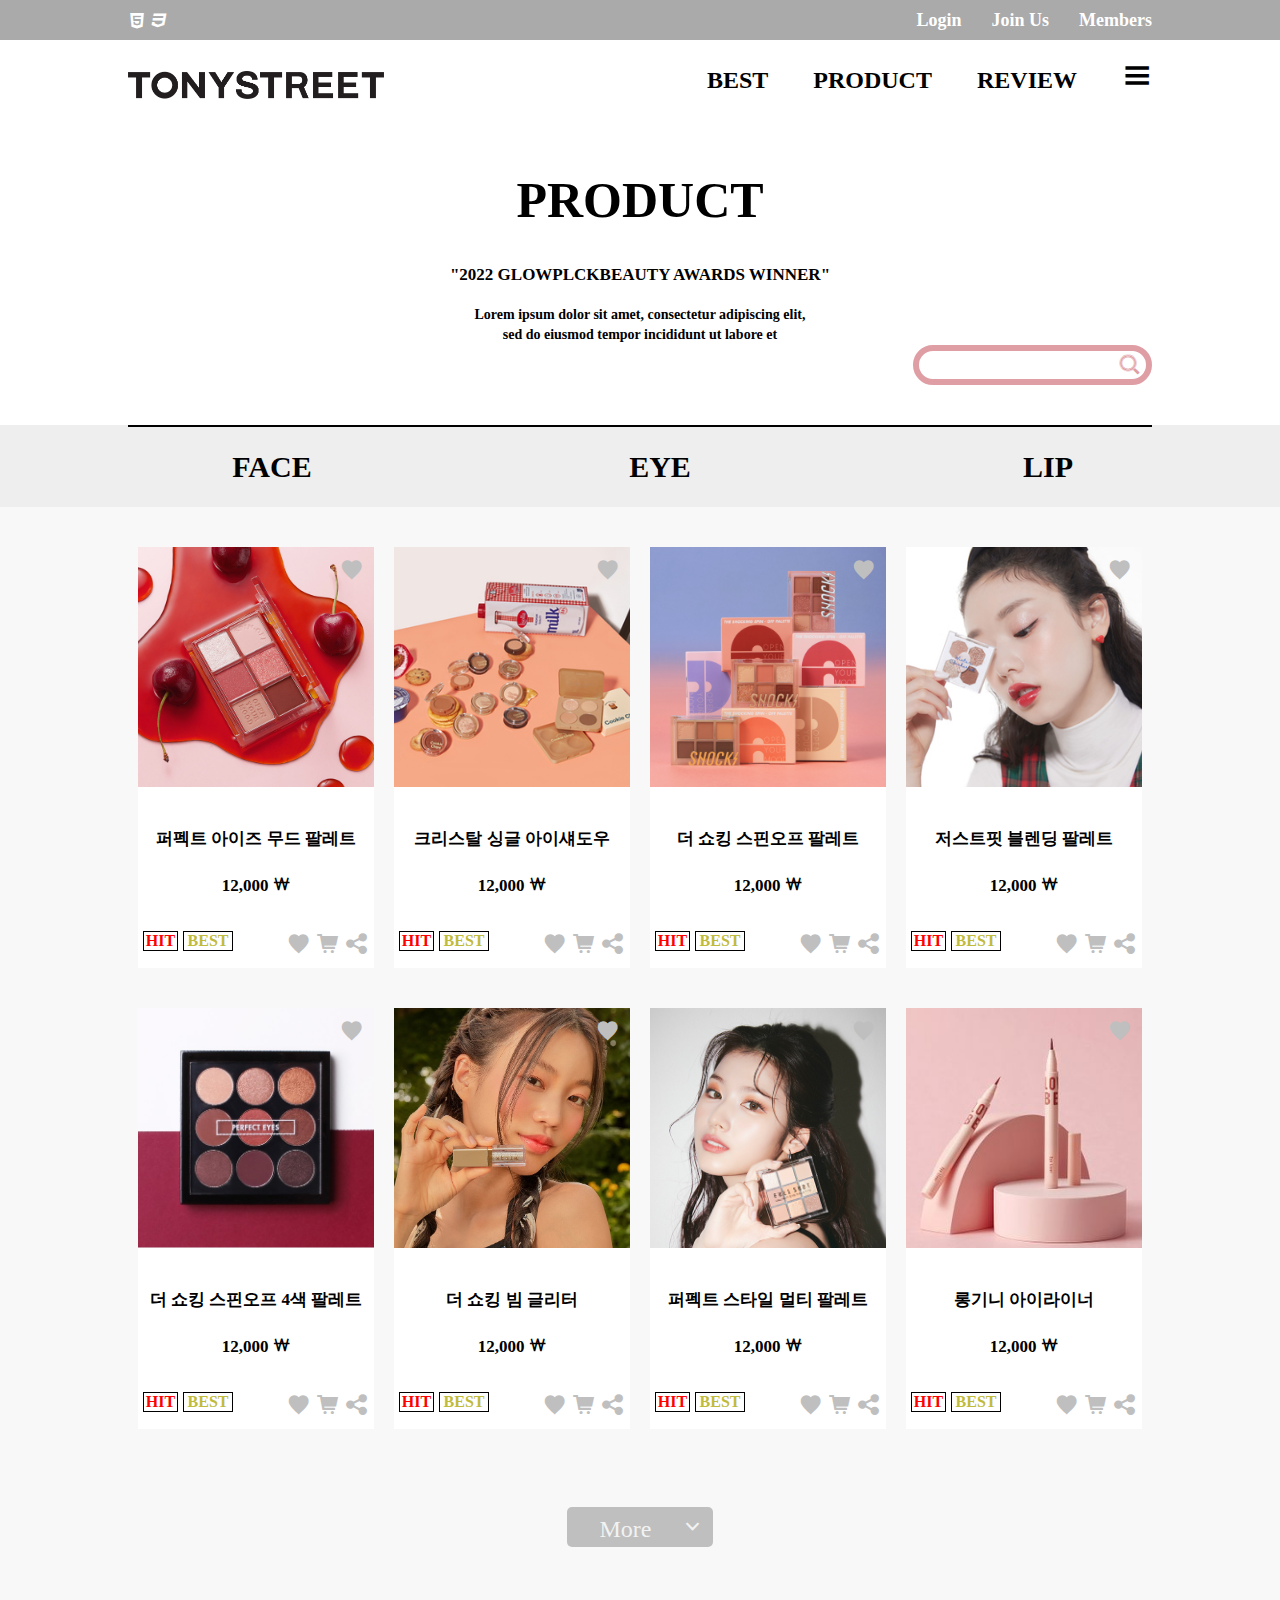
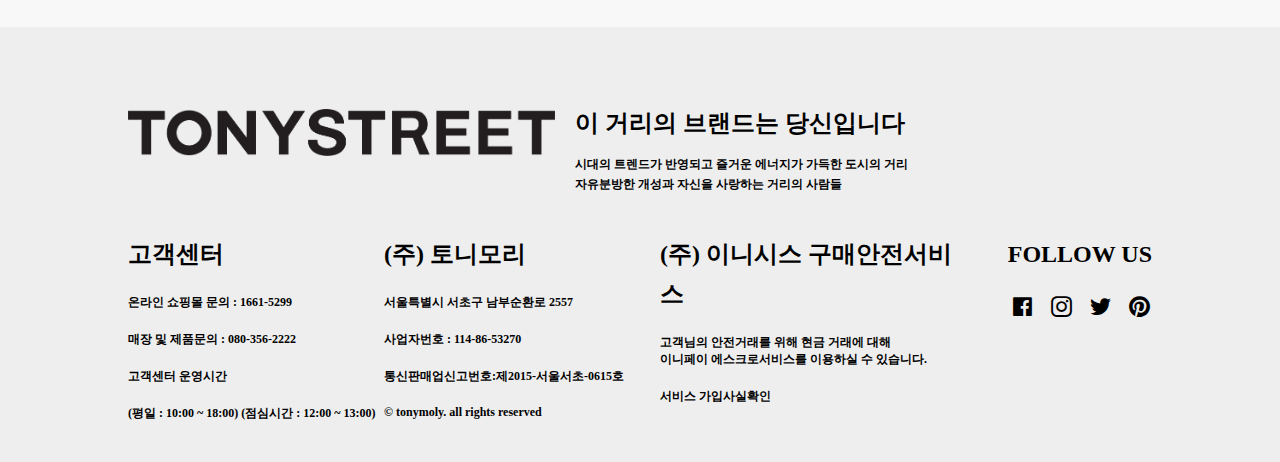
==== tonymoly_pc_sub01.html @ f5c1b979 "ver01" ====
<!DOCTYPE html>
<html lang="ko">
<head>
    <meta charset="UTF-8">
    <meta http-equiv="X-UA-Compatible" content="IE=edge">
    <meta name="viewport" content="width=device-width, initial-scale=1.0">
    <title>tonymoly_pc_sub01.html</title>
    <link rel="stylesheet" href="./css/reset.css">
    <link rel="stylesheet" href="./css/xeicon.min.css">
    <link rel="stylesheet" href="./css/tonymoly_pc_sub01.css">
    <link rel="stylesheet" href="./css/tonymoly_tab_sub01.css" media="(max-width:1024px) and (min-width:0px)">
    <link rel="stylesheet" href="./css/tonymoly_mob_sub01.css" media="(max-Width:420px) and (min-width:0px)">
    <script src="./js/jquery-3.6.0.min.js"></script>
    <script src="./js/tonymoly_pc_sub01.js"></script>
</head>
<body>
    <!-- mntop -->
    <div class="mntopWrap">
        <div class="menuTop">
            <div class="icon">
                <i class="xi-html5"></i>
                <i class="xi-css3"></i>
            </div>
            <ul class="nav">
                <li>login</li>
                <li>join us</li>
                <li>members</li>
            </ul>
        </div>
    </div>

    <!-- hdr -->
    <div class="hdrWrap">
        <div class="header">
            <div class="logo">
                <a href="./tonymoly_pc_main.html"></a>
            </div>
            <ul class="nav">
                <li><a href="./tonymoly_pc_sub01.html">best</a></li>
                <li><a href="./tonymoly_pc_sub02.html">product</a></li>
                <li><a href="./tonymoly_pc_sub03.html">review</a></li>
                <li><i class="xi-bars"></i></li>
            </ul>
            <div class="barMenu">
                <ul class="barM">
                    <li><a href="./tonymoly_pc_sub01.html">best</a></li>
                    <li><a href="./tonymoly_pc_sub02.html">product</a></li>
                    <li><a href="./tonymoly_pc_sub03.html">review</a></li>
                </ul>
            </div>
        </div>
    </div>

    <!-- main -->
    <div class="mainWrap">
        <div class="main">
            <div class="texts">
                <h2>product</h2>
                <h5>"2022 glowplck<br>beauty awards winner"</h5>
                <p>Lorem ipsum dolor sit amet, consectetur adipiscing elit, sed do eiusmod tempor incididunt ut labore et</p>
            </div>
            <div class="searchBar">
                <input type="text">
                <i class="xi-search"></i>
            </div>
        </div>
    </div>

    <!-- tab box -->
    <div class="tabBoxWrap">
        <div class="tabBox">
            <ul class="tab">
                <li>face</li>
                <li>eye</li>
                <li>lip</li>
            </ul>
        </div>
    </div>

    <!-- cnt-->
    <div class="cntWrap">
        <div class="content">
            <div class="header"></div>
            <div class="section">
                <div class="article">
                    <div class="image i1">
                        <i class="xi-heart"></i>
                        <div class="wish">
                            <i class="xi-heart"></i>
                            <span>wish</span>
                        </div>
                    </div>
                    <div class="texts">
                        <h3>퍼펙트 아이즈 무드 팔레트</h3>
                        <h5><span>12,000</span><i class="xi-won"></i></h5>
                        <div class="icon">
                            <div class="iLeft">
                                <div class="hit">hit</div>
                                <div class="best">best</div>
                            </div>
                            <div class="iRight">
                                <i class="xi-heart"></i>
                                <i class="xi-cart"></i>
                                <i class="xi-share-alt"></i>
                            </div>
                        </div>
                    </div>
                </div>
                <div class="article">
                    <div class="image i2">
                        <i class="xi-heart"></i>
                        <div class="wish">
                            <i class="xi-heart"></i>
                            <span>wish</span>
                        </div>
                    </div>
                    <div class="texts">
                        <h3>크리스탈 싱글 아이섀도우</h3>
                        <h5><span>12,000</span><i class="xi-won"></i></h5>
                        <div class="icon">
                            <div class="iLeft">
                                <div class="hit">hit</div>
                                <div class="best">best</div>
                            </div>
                            <div class="iRight">
                                <i class="xi-heart"></i>
                                <i class="xi-cart"></i>
                                <i class="xi-share-alt"></i>
                            </div>
                        </div>
                    </div>
                </div>
                <div class="article">
                    <div class="image i3">
                        <i class="xi-heart"></i>
                        <div class="wish">
                            <i class="xi-heart"></i>
                            <span>wish</span>
                        </div>
                    </div>
                    <div class="texts">
                        <h3>더 쇼킹 스핀오프 팔레트</h3>
                        <h5><span>12,000</span><i class="xi-won"></i></h5>
                        <div class="icon">
                            <div class="iLeft">
                                <div class="hit">hit</div>
                                <div class="best">best</div>
                            </div>
                            <div class="iRight">
                                <i class="xi-heart"></i>
                                <i class="xi-cart"></i>
                                <i class="xi-share-alt"></i>
                            </div>
                        </div>
                    </div>
                </div>
                <div class="article">
                    <div class="image i4">
                        <i class="xi-heart"></i>
                        <div class="wish">
                            <i class="xi-heart"></i>
                            <span>wish</span>
                        </div>
                    </div>
                    <div class="texts">
                        <h3>저스트핏 블렌딩 팔레트</h3>
                        <h5><span>12,000</span><i class="xi-won"></i></h5>
                        <div class="icon">
                            <div class="iLeft">
                                <div class="hit">hit</div>
                                <div class="best">best</div>
                            </div>
                            <div class="iRight">
                                <i class="xi-heart"></i>
                                <i class="xi-cart"></i>
                                <i class="xi-share-alt"></i>
                            </div>
                        </div>
                    </div>
                </div>
                <div class="article">
                    <div class="image i5">
                        <i class="xi-heart"></i>
                        <div class="wish">
                            <i class="xi-heart"></i>
                            <span>wish</span>
                        </div>
                    </div>
                    <div class="texts">
                        <h3>더 쇼킹 스핀오프 4색 팔레트</h3>
                        <h5><span>12,000</span><i class="xi-won"></i></h5>
                        <div class="icon">
                            <div class="iLeft">
                                <div class="hit">hit</div>
                                <div class="best">best</div>
                            </div>
                            <div class="iRight">
                                <i class="xi-heart"></i>
                                <i class="xi-cart"></i>
                                <i class="xi-share-alt"></i>
                            </div>
                        </div>
                    </div>
                </div>
                <div class="article">
                    <div class="image i6">
                        <i class="xi-heart"></i>
                        <div class="wish">
                            <i class="xi-heart"></i>
                            <span>wish</span>
                        </div>
                    </div>
                    <div class="texts">
                        <h3>더 쇼킹 빔 글리터</h3>
                        <h5><span>12,000</span><i class="xi-won"></i></h5>
                        <div class="icon">
                            <div class="iLeft">
                                <div class="hit">hit</div>
                                <div class="best">best</div>
                            </div>
                            <div class="iRight">
                                <i class="xi-heart"></i>
                                <i class="xi-cart"></i>
                                <i class="xi-share-alt"></i>
                            </div>
                        </div>
                    </div>
                </div>
                <div class="article">
                    <div class="image i7">
                        <i class="xi-heart"></i>
                        <div class="wish">
                            <i class="xi-heart"></i>
                            <span>wish</span>
                        </div>
                    </div>
                    <div class="texts">
                        <h3>퍼펙트 스타일 멀티 팔레트</h3>
                        <h5><span>12,000</span><i class="xi-won"></i></h5>
                        <div class="icon">
                            <div class="iLeft">
                                <div class="hit">hit</div>
                                <div class="best">best</div>
                            </div>
                            <div class="iRight">
                                <i class="xi-heart"></i>
                                <i class="xi-cart"></i>
                                <i class="xi-share-alt"></i>
                            </div>
                        </div>
                    </div>
                </div>
                <div class="article">
                    <div class="image i8">
                        <i class="xi-heart"></i>
                        <div class="wish">
                            <i class="xi-heart"></i>
                            <span>wish</span>
                        </div>
                    </div>
                    <div class="texts">
                        <h3>롱기니 아이라이너</h3>
                        <h5><span>12,000</span><i class="xi-won"></i></h5>
                        <div class="icon">
                            <div class="iLeft">
                                <div class="hit">hit</div>
                                <div class="best">best</div>
                            </div>
                            <div class="iRight">
                                <i class="xi-heart"></i>
                                <i class="xi-cart"></i>
                                <i class="xi-share-alt"></i>
                            </div>
                        </div>
                    </div>
                </div>
                <div class="article">
                    <div class="image i9">
                        <i class="xi-heart"></i>
                        <div class="wish">
                            <i class="xi-heart"></i>
                            <span>wish</span>
                        </div>
                    </div>
                    <div class="texts">
                        <h3>더 쇼킹 비건라이너 수퍼픽싱</h3>
                        <h5><span>12,000</span><i class="xi-won"></i></h5>
                        <div class="icon">
                            <div class="iLeft">
                                <div class="hit">hit</div>
                                <div class="best">best</div>
                            </div>
                            <div class="iRight">
                                <i class="xi-heart"></i>
                                <i class="xi-cart"></i>
                                <i class="xi-share-alt"></i>
                            </div>
                        </div>
                    </div>
                </div>
                <div class="article">
                    <div class="image i10">
                        <i class="xi-heart"></i>
                        <div class="wish">
                            <i class="xi-heart"></i>
                            <span>wish</span>
                        </div>
                    </div>
                    <div class="texts">
                        <h3>더 쇼킹 베어 하이라이터</h3>
                        <h5><span>12,000</span><i class="xi-won"></i></h5>
                        <div class="icon">
                            <div class="iLeft">
                                <div class="hit">hit</div>
                                <div class="best">best</div>
                            </div>
                            <div class="iRight">
                                <i class="xi-heart"></i>
                                <i class="xi-cart"></i>
                                <i class="xi-share-alt"></i>
                            </div>
                        </div>
                    </div>
                </div>
                <div class="article">
                    <div class="image i11">
                        <i class="xi-heart"></i>
                        <div class="wish">
                            <i class="xi-heart"></i>
                            <span>wish</span>
                        </div>
                    </div>
                    <div class="texts">
                        <h3>애교 빔 글링 글리터</h3>
                        <h5><span>12,000</span><i class="xi-won"></i></h5>
                        <div class="icon">
                            <div class="iLeft">
                                <div class="hit">hit</div>
                                <div class="best">best</div>
                            </div>
                            <div class="iRight">
                                <i class="xi-heart"></i>
                                <i class="xi-cart"></i>
                                <i class="xi-share-alt"></i>
                            </div>
                        </div>
                    </div>
                </div>
                <div class="article">
                    <div class="image i12">
                        <i class="xi-heart"></i>
                        <div class="wish">
                            <i class="xi-heart"></i>
                            <span>wish</span>
                        </div>
                    </div>
                    <div class="texts">
                        <h3>더 쇼킹 원클리어 쉐딩</h3>
                        <h5><span>12,000</span><i class="xi-won"></i></h5>
                        <div class="icon">
                            <div class="iLeft">
                                <div class="hit">hit</div>
                                <div class="best">best</div>
                            </div>
                            <div class="iRight">
                                <i class="xi-heart"></i>
                                <i class="xi-cart"></i>
                                <i class="xi-share-alt"></i>
                            </div>
                        </div>
                    </div>
                </div>
                <div class="article">
                    <div class="image i13">
                        <i class="xi-heart"></i>
                        <div class="wish">
                            <i class="xi-heart"></i>
                            <span>wish</span>
                        </div>
                    </div>
                    <div class="texts">
                        <h3>더블커버 팁 컨실러</h3>
                        <h5><span>12,000</span><i class="xi-won"></i></h5>
                        <div class="icon">
                            <div class="iLeft">
                                <div class="hit">hit</div>
                                <div class="best">best</div>
                            </div>
                            <div class="iRight">
                                <i class="xi-heart"></i>
                                <i class="xi-cart"></i>
                                <i class="xi-share-alt"></i>
                            </div>
                        </div>
                    </div>
                </div>
                <div class="article">
                    <div class="image i14">
                        <i class="xi-heart"></i>
                        <div class="wish">
                            <i class="xi-heart"></i>
                            <span>wish</span>
                        </div>
                    </div>
                    <div class="texts">
                        <h3>더블니즈 팡팡 마스카라</h3>
                        <h5><span>12,000</span><i class="xi-won"></i></h5>
                        <div class="icon">
                            <div class="iLeft">
                                <div class="hit">hit</div>
                                <div class="best">best</div>
                            </div>
                            <div class="iRight">
                                <i class="xi-heart"></i>
                                <i class="xi-cart"></i>
                                <i class="xi-share-alt"></i>
                            </div>
                        </div>
                    </div>
                </div>
                <div class="article">
                    <div class="image i15">
                        <i class="xi-heart"></i>
                        <div class="wish">
                            <i class="xi-heart"></i>
                            <span>wish</span>
                        </div>
                    </div>
                    <div class="texts">
                        <h3>이지터치 케익 아이브로우</h3>
                        <h5><span>12,000</span><i class="xi-won"></i></h5>
                        <div class="icon">
                            <div class="iLeft">
                                <div class="hit">hit</div>
                                <div class="best">best</div>
                            </div>
                            <div class="iRight">
                                <i class="xi-heart"></i>
                                <i class="xi-cart"></i>
                                <i class="xi-share-alt"></i>
                            </div>
                        </div>
                    </div>
                </div>
                <div class="article">
                    <div class="image i16">
                        <i class="xi-heart"></i>
                        <div class="wish">
                            <i class="xi-heart"></i>
                            <span>wish</span>
                        </div>
                    </div>
                    <div class="texts">
                        <h3>크리스탈 블러셔</h3>
                        <h5><span>12,000</span><i class="xi-won"></i></h5>
                        <div class="icon">
                            <div class="iLeft">
                                <div class="hit">hit</div>
                                <div class="best">best</div>
                            </div>
                            <div class="iRight">
                                <i class="xi-heart"></i>
                                <i class="xi-cart"></i>
                                <i class="xi-share-alt"></i>
                            </div>
                        </div>
                    </div>
                </div>
                <div class="article">
                    <div class="image i17">
                        <i class="xi-heart"></i>
                        <div class="wish">
                            <i class="xi-heart"></i>
                            <span>wish</span>
                        </div>
                    </div>
                    <div class="texts">
                        <h3>크리스탈 애교 아이즈</h3>
                        <h5><span>12,000</span><i class="xi-won"></i></h5>
                        <div class="icon">
                            <div class="iLeft">
                                <div class="hit">hit</div>
                                <div class="best">best</div>
                            </div>
                            <div class="iRight">
                                <i class="xi-heart"></i>
                                <i class="xi-cart"></i>
                                <i class="xi-share-alt"></i>
                            </div>
                        </div>
                    </div>
                </div>
                <div class="article">
                    <div class="image i18">
                        <i class="xi-heart"></i>
                        <div class="wish">
                            <i class="xi-heart"></i>
                            <span>wish</span>
                        </div>
                    </div>
                    <div class="texts">
                        <h3>키스러버 스타일</h3>
                        <h5><span>12,000</span><i class="xi-won"></i></h5>
                        <div class="icon">
                            <div class="iLeft">
                                <div class="hit">hit</div>
                                <div class="best">best</div>
                            </div>
                            <div class="iRight">
                                <i class="xi-heart"></i>
                                <i class="xi-cart"></i>
                                <i class="xi-share-alt"></i>
                            </div>
                        </div>
                    </div>
                </div>
                <div class="article">
                    <div class="image i19">
                        <i class="xi-heart"></i>
                        <div class="wish">
                            <i class="xi-heart"></i>
                            <span>wish</span>
                        </div>
                    </div>
                    <div class="texts">
                        <h3>더 촉촉 그린티</h3>
                        <h5><span>12,000</span><i class="xi-won"></i></h5>
                        <div class="icon">
                            <div class="iLeft">
                                <div class="hit">hit</div>
                                <div class="best">best</div>
                            </div>
                            <div class="iRight">
                                <i class="xi-heart"></i>
                                <i class="xi-cart"></i>
                                <i class="xi-share-alt"></i>
                            </div>
                        </div>
                    </div>
                </div>
                <div class="article">
                    <div class="image i20">
                        <i class="xi-heart"></i>
                        <div class="wish">
                            <i class="xi-heart"></i>
                            <span>wish</span>
                        </div>
                    </div>
                    <div class="texts">
                        <h3>플로리아</h3>
                        <h5><span>12,000</span><i class="xi-won"></i></h5>
                        <div class="icon">
                            <div class="iLeft">
                                <div class="hit">hit</div>
                                <div class="best">best</div>
                            </div>
                            <div class="iRight">
                                <i class="xi-heart"></i>
                                <i class="xi-cart"></i>
                                <i class="xi-share-alt"></i>
                            </div>
                        </div>
                    </div>
                </div>
                <div class="article">
                    <div class="image i21">
                        <i class="xi-heart"></i>
                        <div class="wish">
                            <i class="xi-heart"></i>
                            <span>wish</span>
                        </div>
                    </div>
                    <div class="texts">
                        <h3>이지터치 컬러링</h3>
                        <h5><span>12,000</span><i class="xi-won"></i></h5>
                        <div class="icon">
                            <div class="iLeft">
                                <div class="hit">hit</div>
                                <div class="best">best</div>
                            </div>
                            <div class="iRight">
                                <i class="xi-heart"></i>
                                <i class="xi-cart"></i>
                                <i class="xi-share-alt"></i>
                            </div>
                        </div>
                    </div>
                </div>
                <div class="article">
                    <div class="image i22">
                        <i class="xi-heart"></i>
                        <div class="wish">
                            <i class="xi-heart"></i>
                            <span>wish</span>
                        </div>
                    </div>
                    <div class="texts">
                        <h3>딜라이트 토니 틴트</h3>
                        <h5><span>12,000</span><i class="xi-won"></i></h5>
                        <div class="icon">
                            <div class="iLeft">
                                <div class="hit">hit</div>
                                <div class="best">best</div>
                            </div>
                            <div class="iRight">
                                <i class="xi-heart"></i>
                                <i class="xi-cart"></i>
                                <i class="xi-share-alt"></i>
                            </div>
                        </div>
                    </div>
                </div>
                <div class="article">
                    <div class="image i23">
                        <i class="xi-heart"></i>
                        <div class="wish">
                            <i class="xi-heart"></i>
                            <span>wish</span>
                        </div>
                    </div>
                    <div class="texts">
                        <h3>스네일 립</h3>
                        <h5><span>12,000</span><i class="xi-won"></i></h5>
                        <div class="icon">
                            <div class="iLeft">
                                <div class="hit">hit</div>
                                <div class="best">best</div>
                            </div>
                            <div class="iRight">
                                <i class="xi-heart"></i>
                                <i class="xi-cart"></i>
                                <i class="xi-share-alt"></i>
                            </div>
                        </div>
                    </div>
                </div>
                <div class="article">
                    <div class="image i24">
                        <i class="xi-heart"></i>
                        <div class="wish">
                            <i class="xi-heart"></i>
                            <span>wish</span>
                        </div>
                    </div>
                    <div class="texts">
                        <h3>메이크 에이치디</h3>
                        <h5><span>12,000</span><i class="xi-won"></i></h5>
                        <div class="icon">
                            <div class="iLeft">
                                <div class="hit">hit</div>
                                <div class="best">best</div>
                            </div>
                            <div class="iRight">
                                <i class="xi-heart"></i>
                                <i class="xi-cart"></i>
                                <i class="xi-share-alt"></i>
                            </div>
                        </div>
                    </div>
                </div>
            </div>
            <!-- more btn -->
            <div class="btn">
                <span>more</span>
                <i class="xi-angle-down-min"></i>
            </div>
        </div>
    </div>
     <!-- ftr -->
     <div class="ftrWrap">
        <div class="footer">
            <div class="ftrTop">
                <div class="logo"></div>
                <div class="info">
                    <h3>이 거리의 브랜드는 당신입니다</h3>
                    <p>시대의 트렌드가 반영되고 즐거운 에너지가 가득한 도시의 거리<br>자유분방한 개성과 자신을 사랑하는 거리의 사람들</p>
                </div>
            </div>
            <div class="ftrBtm">
                <div class="info">
                    <h3>고객센터</h3>
                    <h4>온라인 쇼핑몰 문의 : 1661-5299</h4>
                    <h4>매장 및 제품문의 : 080-356-2222</h4>
                    <h4>고객센터 운영시간</h4>
                    <h4>(평일 : 10:00 ~ 18:00) (점심시간 : 12:00 ~ 13:00)</h4>
                </div>
                <div class="info">
                    <h3>(주) 토니모리</h3>
                    <h4>서울특별시 서초구 남부순환로 2557</h4>
                    <h4>사업자번호 : 114-86-53270</h4>
                    <h4>통신판매업신고번호:제2015-서울서초-0615호</h4>
                    <h4>© tonymoly. all rights reserved</h4>
                </div>
                <div class="info">
                    <h3>(주) 이니시스 구매안전서비스</h3>
                    <h4>고객님의 안전거래를 위해 현금 거래에 대해<br>이니페이 에스크로서비스를 이용하실 수 있습니다.</h4>
                    <h4>서비스 가입사실확인</h4>
                </div>
                <div class="sns">
                    <h3>follow us</h3>
                    <i class="xi-facebook-official"></i>
                    <i class="xi-instagram"></i>
                    <i class="xi-twitter"></i>
                    <i class="xi-pinterest"></i>
                </div>
            </div>
        </div>
    </div>

    <!-- 장바구니박스 -->
    <div class="lightBox">
        <div class="texts">
            <h2>장바구니 안에<br>담겼습니다</h2>
        </div>
    </div>
</body>
</html>
---- css/xeicon.min.css ----
/*!
*  XEIcon 2.3.3 by @NAVER - http://xpressengine.github.io/XEIcon/ - @XEIcon
*  License - http://xpressengine.github.io/XEIcon/license.html (Font: SIL OFL 1.1, CSS: MIT License)
*/@font-face{font-family:xeicon;src:url(fonts/xeicon.eot?3ka2yj);src:url(fonts/xeicon.eot?3ka2yj#iefix) format("embedded-opentype"),url(fonts/xeicon.woff2?3ka2yj) format("woff2"),url(fonts/xeicon.ttf?3ka2yj) format("truetype"),url(fonts/xeicon.woff?3ka2yj) format("woff"),url(fonts/xeicon.svg?3ka2yj#xeicon) format("svg");font-weight:400;font-style:normal}[class*=" xi-"],[class^=xi-]{font-family:xeicon!important;display:inline-block;speak:none;font-style:normal;font-weight:400;font-variant:normal;text-transform:none;line-height:1;-webkit-font-smoothing:antialiased;-moz-osx-font-smoothing:grayscale}.xi-home:before{content:"\e900"}.xi-home-o:before{content:"\e902"}.xi-bars:before{content:"\e91c"}.xi-hamburger-back:before{content:"\eb46"}.xi-hamburger-out:before{content:"\eb45"}.xi-apps:before{content:"\e903"}.xi-ellipsis-h:before{content:"\e94a"}.xi-ellipsis-v:before{content:"\e949"}.xi-drag-vertical:before{content:"\e996"}.xi-drag-handle:before{content:"\e960"}.xi-arrow-top:before{content:"\e912"}.xi-arrow-bottom:before{content:"\e904"}.xi-arrow-left:before{content:"\e906"}.xi-arrow-right:before{content:"\e907"}.xi-arrow-up:before{content:"\e915"}.xi-arrow-down:before{content:"\e905"}.xi-long-arrow-left:before{content:"\e908"}.xi-long-arrow-right:before{content:"\e90b"}.xi-long-arrow-up:before{content:"\e909"}.xi-long-arrow-down:before{content:"\e90a"}.xi-angle-left:before{content:"\e93b"}.xi-angle-left-min:before{content:"\e93c"}.xi-angle-left-thin:before{content:"\e93d"}.xi-angle-right:before{content:"\e93e"}.xi-angle-right-min:before{content:"\e93f"}.xi-angle-right-thin:before{content:"\e940"}.xi-angle-up:before{content:"\e944"}.xi-angle-up-min:before{content:"\e945"}.xi-angle-up-thin:before{content:"\e946"}.xi-angle-down:before{content:"\e941"}.xi-angle-down-min:before{content:"\e942"}.xi-angle-down-thin:before{content:"\e943"}.xi-caret-up:before{content:"\e92f"}.xi-caret-up-min:before{content:"\e930"}.xi-caret-down:before{content:"\e935"}.xi-caret-down-min:before{content:"\e936"}.xi-caret-up-circle:before{content:"\e931"}.xi-caret-up-circle-o:before{content:"\e932"}.xi-caret-down-circle:before{content:"\e937"}.xi-caret-down-circle-o:before{content:"\e938"}.xi-caret-up-square:before{content:"\e933"}.xi-caret-up-square-o:before{content:"\e934"}.xi-caret-down-square:before{content:"\e939"}.xi-caret-down-square-o:before{content:"\e93a"}.xi-arrows-h:before{content:"\e90e"}.xi-arrows-v:before{content:"\e90f"}.xi-expand:before{content:"\e910"}.xi-compress:before{content:"\e911"}.xi-arrows:before{content:"\e90c"}.xi-arrows-alt:before{content:"\e90d"}.xi-compare-arrows:before{content:"\e947"}.xi-scroll:before{content:"\e94b"}.xi-dashboard:before{content:"\e948"}.xi-dashboard-o:before{content:"\e95e"}.xi-refresh:before{content:"\e973"}.xi-catched:before{content:"\e923"}.xi-renew:before{content:"\e977"}.xi-sync:before{content:"\e982"}.xi-eye:before{content:"\e951"}.xi-eye-o:before{content:"\e950"}.xi-eye-off:before{content:"\e953"}.xi-eye-slash:before{content:"\e953"}.xi-eye-off-o:before{content:"\e952"}.xi-eye-slash2:before{content:"\e952"}.xi-lock:before{content:"\e964"}.xi-lock-o:before{content:"\e966"}.xi-unlock:before{content:"\e965"}.xi-unlock-o:before{content:"\e967"}.xi-trash:before{content:"\e96e"}.xi-trash-o:before{content:"\e96f"}.xi-flag:before{content:"\e961"}.xi-flag-o:before{content:"\e962"}.xi-expand-square:before{content:"\e954"}.xi-compress-square:before{content:"\e955"}.xi-log-in:before{content:"\e963"}.xi-log-out:before{content:"\e972"}.xi-search:before{content:"\e97a"}.xi-magnifier:before{content:"\e97a"}.xi-zoom-in:before{content:"\e97b"}.xi-magnifier-expand:before{content:"\e97b"}.xi-zoom-out:before{content:"\e97c"}.xi-magnifier-reduce:before{content:"\e97c"}.xi-subdirectory:before{content:"\e97e"}.xi-subdirectory-arrow:before{content:"\e981"}.xi-external-link:before{content:"\e980"}.xi-cog:before{content:"\e986"}.xi-view-array:before{content:"\e983"}.xi-view-carousel:before{content:"\e984"}.xi-view-column:before{content:"\e985"}.xi-view-day:before{content:"\e98d"}.xi-view-list:before{content:"\e993"}.xi-view-module:before{content:"\e997"}.xi-view-stream:before{content:"\e99a"}.xi-wrench:before{content:"\e99b"}.xi-filter:before{content:"\e9d9"}.xi-funnel:before{content:"\e9d9"}.xi-plus:before{content:"\e913"}.xi-plus-min:before{content:"\e914"}.xi-plus-thin:before{content:"\e9c5"}.xi-minus:before{content:"\e91a"}.xi-minus-min:before{content:"\e91b"}.xi-minus-thin:before{content:"\e9c1"}.xi-close:before{content:"\e921"}.xi-close-min:before{content:"\e922"}.xi-close-thin:before{content:"\e9af"}.xi-check:before{content:"\e928"}.xi-check-min:before{content:"\e929"}.xi-check-thin:before{content:"\e92a"}.xi-plus-circle:before{content:"\e916"}.xi-plus-circle-o:before{content:"\e917"}.xi-minus-circle:before{content:"\e91d"}.xi-minus-circle-o:before{content:"\e91e"}.xi-close-circle:before{content:"\e924"}.xi-close-circle-o:before{content:"\e925"}.xi-check-circle:before{content:"\e92b"}.xi-check-circle-o:before{content:"\e92c"}.xi-plus-square:before{content:"\e918"}.xi-plus-square-o:before{content:"\e919"}.xi-minus-square:before{content:"\e91f"}.xi-minus-square-o:before{content:"\e920"}.xi-close-square:before{content:"\e926"}.xi-close-square-o:before{content:"\e927"}.xi-check-square:before{content:"\e92d"}.xi-check-box:before{content:"\e92d"}.xi-checkbox-blank:before{content:"\ea0e"}.xi-check-square-o:before{content:"\e92e"}.xi-checkbox-checked:before{content:"\e92e"}.xi-radiobox-blank:before{content:"\e9c6"}.xi-radiobox-checked:before{content:"\e9c7"}.xi-cut:before{content:"\e9b0"}.xi-label:before{content:"\e9b1"}.xi-label-o:before{content:"\e9b2"}.xi-library-add:before{content:"\e9b3"}.xi-library-bookmark:before{content:"\e9b4"}.xi-tagged-book:before{content:"\e9b4"}.xi-save:before{content:"\e9b9"}.xi-lightbulb:before{content:"\e9be"}.xi-idea:before{content:"\e9be"}.xi-lightbulb-o:before{content:"\e9bf"}.xi-link:before{content:"\e9c0"}.xi-package:before{content:"\e9c2"}.xi-archive:before{content:"\e9c2"}.xi-pen:before{content:"\e9c3"}.xi-pen-o:before{content:"\e9c4"}.xi-undo:before{content:"\e9d2"}.xi-redo:before{content:"\e9c8"}.xi-switch-off:before{content:"\e9c9"}.xi-switch-on:before{content:"\e9ca"}.xi-toggle-off:before{content:"\e9cb"}.xi-toggle-on:before{content:"\e9cd"}.xi-bookmark:before{content:"\ea1c"}.xi-bookmark-o:before{content:"\ea1d"}.xi-tag:before{content:"\ea36"}.xi-tags:before{content:"\ea37"}.xi-mail:before{content:"\ea06"}.xi-envelope:before{content:"\ea06"}.xi-social-email:before{content:"\ea06"}.xi-mail-o:before{content:"\ea07"}.xi-mail-read:before{content:"\ea08"}.xi-envelope-open:before{content:"\ea08"}.xi-mail-read-o:before{content:"\ea09"}.xi-send:before{content:"\ea0b"}.xi-paper-plane:before{content:"\ea0b"}.xi-reply:before{content:"\ea0d"}.xi-reply-all:before{content:"\ea0c"}.xi-share:before{content:"\e9fa"}.xi-share-l:before{content:"\e9fa"}.xi-share-alt:before{content:"\e9e9"}.xi-share-alt-o:before{content:"\e9ea"}.xi-call:before{content:"\e9d3"}.xi-phone:before{content:"\e9d3"}.xi-call-outgoing:before{content:"\e9d4"}.xi-call-incoming:before{content:"\e9d6"}.xi-call-reception:before{content:"\e9d6"}.xi-call-missed:before{content:"\e9d5"}.xi-comment:before{content:"\e9d7"}.xi-comment-o:before{content:"\e9d8"}.xi-forum:before{content:"\e9f0"}.xi-comments:before{content:"\e9f0"}.xi-forum-o:before{content:"\e9f1"}.xi-video-call:before{content:"\ea18"}.xi-xi-film:before{content:"\ea18"}.xi-voicemail:before{content:"\ea19"}.xi-note:before{content:"\ea1a"}.xi-note-o:before{content:"\ea1b"}.xi-at:before{content:"\ea0a"}.xi-message:before{content:"\ea14"}.xi-message-o:before{content:"\ea15"}.xi-speech:before{content:"\ea12"}.xi-speech-o:before{content:"\ea13"}.xi-user-address:before{content:"\e9f4"}.xi-profile:before{content:"\e9f2"}.xi-user-circle:before{content:"\e9f2"}.xi-profile-o:before{content:"\ea2a"}.xi-user:before{content:"\e9f3"}.xi-users:before{content:"\e9f9"}.xi-group:before{content:"\ea2e"}.xi-community:before{content:"\ea2e"}.xi-user-plus:before{content:"\e9f7"}.xi-users-plus:before{content:"\ea17"}.xi-user-o:before{content:"\e9f5"}.xi-users-o:before{content:"\ea04"}.xi-user-plus-o:before{content:"\e9f8"}.xi-star:before{content:"\ea0f"}.xi-star-o:before{content:"\ea16"}.xi-heart:before{content:"\ea10"}.xi-heart-o:before{content:"\ea11"}.xi-thumbs-up:before{content:"\ea28"}.xi-thumbs-down:before{content:"\ea29"}.xi-crown:before{content:"\e9da"}.xi-trophy:before{content:"\ea38"}.xi-emoticon-happy:before{content:"\e9dd"}.xi-happy-face:before{content:"\e9dd"}.xi-emoticon-happy-o:before{content:"\e9ed"}.xi-emoticon-smiley:before{content:"\e9e4"}.xi-smiley-face:before{content:"\e9e4"}.xi-emoticon-smiley-o:before{content:"\e9e6"}.xi-emoticon-neutral:before{content:"\e9eb"}.xi-neutral-face:before{content:"\e9eb"}.xi-emoticon-neutral-o:before{content:"\e9ec"}.xi-emoticon-bad:before{content:"\e9de"}.xi-emoticon-bad-o:before{content:"\e9df"}.xi-emoticon-sad:before{content:"\e9ee"}.xi-sad-face:before{content:"\e9ee"}.xi-emoticon-sad-o:before{content:"\e9ef"}.xi-emoticon-devil:before{content:"\e9e2"}.xi-angry-face:before{content:"\e9e2"}.xi-emoticon-devil-o:before{content:"\e9e3"}.xi-emoticon-cool:before{content:"\e9e0"}.xi-emoticon-cool-o:before{content:"\e9e1"}.xi-bell:before{content:"\e99c"}.xi-bell-o:before{content:"\e99d"}.xi-bell-off:before{content:"\e99e"}.xi-bell-slash:before{content:"\e99e"}.xi-bell-off-o:before{content:"\e99f"}.xi-alarm:before{content:"\ea1e"}.xi-alarm-o:before{content:"\ea1f"}.xi-alarm-off:before{content:"\ea20"}.xi-time:before{content:"\ea2b"}.xi-time-o:before{content:"\ea2c"}.xi-snooze:before{content:"\ea27"}.xi-calendar:before{content:"\e9a0"}.xi-calendar-add:before{content:"\e9a1"}.xi-calendar-remove:before{content:"\e9a2"}.xi-calendar-cancle:before{content:"\e9a3"}.xi-calendar-check:before{content:"\e9a4"}.xi-calendar-list:before{content:"\e9a5"}.xi-new:before{content:"\e9a8"}.xi-new-o:before{content:"\e9a9"}.xi-info:before{content:"\e9a6"}.xi-information-circle:before{content:"\e9a6"}.xi-info-o:before{content:"\e9a7"}.xi-help:before{content:"\e9ad"}.xi-unknown-circle:before{content:"\e9ad"}.xi-help-o:before{content:"\e9ac"}.xi-error:before{content:"\e9aa"}.xi-error-o:before{content:"\e9ab"}.xi-ban:before{content:"\e9ae"}.xi-slash-circle:before{content:"\e9ae"}.xi-warning:before{content:"\ea2d"}.xi-hand-paper:before{content:"\ea21"}.xi-key:before{content:"\ea22"}.xi-security:before{content:"\ea24"}.xi-shield:before{content:"\ea24"}.xi-shield-checked:before{content:"\ea25"}.xi-check-shield:before{content:"\ea25"}.xi-shield-checked-o:before{content:"\ea26"}.xi-align-justify:before{content:"\e956"}.xi-align-left:before{content:"\e957"}.xi-align-center:before{content:"\e958"}.xi-align-right:before{content:"\e959"}.xi-indent:before{content:"\e95a"}.xi-dedent:before{content:"\e95b"}.xi-list-dot:before{content:"\e95c"}.xi-list-ul:before{content:"\e95c"}.xi-list-square:before{content:"\e95d"}.xi-list-ul-square:before{content:"\e95d"}.xi-list-number:before{content:"\ea6b"}.xi-list-ol:before{content:"\ea6b"}.xi-list:before{content:"\e95f"}.xi-list-ul-l:before{content:"\e95f"}.xi-paragraph:before{content:"\e968"}.xi-bold:before{content:"\e96a"}.xi-italic:before{content:"\e96c"}.xi-strikethrough:before{content:"\e969"}.xi-underline:before{content:"\e96b"}.xi-caps:before{content:"\e96d"}.xi-text-size:before{content:"\eaba"}.xi-text-type:before{content:"\e97f"}.xi-type:before{content:"\e97f"}.xi-spellcheck:before{content:"\eaa9"}.xi-translate:before{content:"\eabc"}.xi-line-height:before{content:"\e976"}.xi-lineheight:before{content:"\e976"}.xi-font:before{content:"\ea63"}.xi-text-format:before{content:"\eab9"}.xi-text-color:before{content:"\eaaa"}.xi-color-fill:before{content:"\ea5e"}.xi-color-helper:before{content:"\ea5f"}.xi-scissors:before{content:"\e994"}.xi-document:before{content:"\e998"}.xi-form:before{content:"\e998"}.xi-palette:before{content:"\e995"}.xi-color:before{content:"\e995"}.xi-color-dropper:before{content:"\e97d"}.xi-eye-dropper:before{content:"\e97d"}.xi-eraser:before{content:"\e970"}.xi-eraser-o:before{content:"\e971"}.xi-sort-asc:before{content:"\e974"}.xi-lineheight-plus:before{content:"\e974"}.xi-sort-desc:before{content:"\e975"}.xi-lineheight-minus:before{content:"\e975"}.xi-rotate-right:before{content:"\e978"}.xi-rotate-left:before{content:"\e979"}.xi-layout:before{content:"\e988"}.xi-layout-top:before{content:"\e988"}.xi-layout-o:before{content:"\e98e"}.xi-layout-full:before{content:"\e989"}.xi-layout-full-o:before{content:"\e98f"}.xi-layout-snb:before{content:"\e98a"}.xi-layout-top-left:before{content:"\e98a"}.xi-layout-snb-o:before{content:"\e990"}.xi-layout-aside:before{content:"\e98b"}.xi-layout-top-right:before{content:"\e98b"}.xi-layout-aside-o:before{content:"\e991"}.xi-layout-column:before{content:"\e98c"}.xi-layout-top-three:before{content:"\e98c"}.xi-layout-column-o:before{content:"\e992"}.xi-crop:before{content:"\e999"}.xi-border-color:before{content:"\ea39"}.xi-line-style:before{content:"\ea66"}.xi-line-weight:before{content:"\ea67"}.xi-border-all:before{content:"\e987"}.xi-border-bottom:before{content:"\ea32"}.xi-border-clear:before{content:"\ea33"}.xi-border-horizontal:before{content:"\ea45"}.xi-border-inner:before{content:"\ea46"}.xi-border-left:before{content:"\ea49"}.xi-border-outer:before{content:"\ea4f"}.xi-border-right:before{content:"\ea51"}.xi-border-style:before{content:"\ea52"}.xi-border-top:before{content:"\ea54"}.xi-border-vertical:before{content:"\ea5c"}.xi-valign-top:before{content:"\eabf"}.xi-valign-bottom:before{content:"\eabd"}.xi-valign-center:before{content:"\eabe"}.xi-code:before{content:"\ea5d"}.xi-emoticon:before{content:"\ea62"}.xi-emoji:before{content:"\ea62"}.xi-face:before{content:"\ea62"}.xi-link-insert:before{content:"\ea6a"}.xi-link-l:before{content:"\ea6a"}.xi-link-broken:before{content:"\ea68"}.xi-unlink:before{content:"\ea68"}.xi-omega:before{content:"\ea6c"}.xi-opacity:before{content:"\ea6d"}.xi-overscan:before{content:"\ea78"}.xi-paperclip:before{content:"\ea7f"}.xi-transform:before{content:"\eabb"}.xi-power-off:before{content:"\e94c"}.xi-esc:before{content:"\e94f"}.xi-command:before{content:"\e94e"}.xi-alt:before{content:"\e94d"}.xi-tab:before{content:"\eaf8"}.xi-backspace:before{content:"\eac4"}.xi-capslock:before{content:"\ead6"}.xi-watch:before{content:"\e9b5"}.xi-mouse:before{content:"\e9b6"}.xi-sdcard:before{content:"\e9b7"}.xi-usb-drive:before{content:"\e9b8"}.xi-diskette:before{content:"\e9ba"}.xi-print:before{content:"\e9bb"}.xi-social-print:before{content:"\e9bb"}.xi-fax:before{content:"\e9bc"}.xi-webcam:before{content:"\e9cc"}.xi-projector:before{content:"\e9ce"}.xi-presentation:before{content:"\e9cf"}.xi-plug:before{content:"\e9d0"}.xi-speaker:before{content:"\ea60"}.xi-airplay:before{content:"\eac0"}.xi-alarm-clock:before{content:"\eac1"}.xi-alarm-clock-o:before{content:"\eac2"}.xi-alarm-clock-off:before{content:"\eac3"}.xi-battery:before{content:"\eac5"}.xi-battery-full:before{content:"\eac5"}.xi-battery-o:before{content:"\ead0"}.xi-battery-min:before{content:"\ead0"}.xi-battery-10:before{content:"\eac6"}.xi-battery-20:before{content:"\eac7"}.xi-battery-30:before{content:"\eac8"}.xi-battery-40:before{content:"\eac9"}.xi-battery-50:before{content:"\eacb"}.xi-battery-60:before{content:"\eacc"}.xi-battery-70:before{content:"\eacd"}.xi-battery-80:before{content:"\eace"}.xi-battery-90:before{content:"\eacf"}.xi-bluetooth:before{content:"\ead1"}.xi-bluetooth-off:before{content:"\ead2"}.xi-bluetooth-on:before{content:"\ead3"}.xi-bluetooth-search:before{content:"\ead4"}.xi-brightness:before{content:"\ead5"}.xi-clock:before{content:"\ead7"}.xi-clock-o:before{content:"\ead8"}.xi-contrast:before{content:"\ead9"}.xi-desktop:before{content:"\eada"}.xi-monitor:before{content:"\eada"}.xi-laptop:before{content:"\eae9"}.xi-devices:before{content:"\eadb"}.xi-tablet:before{content:"\eaf9"}.xi-mobile:before{content:"\eaed"}.xi-tv:before{content:"\eafb"}.xi-enter:before{content:"\eadc"}.xi-flashlight:before{content:"\eadd"}.xi-flashlight-off:before{content:"\eade"}.xi-flight-off:before{content:"\eadf"}.xi-flight-on:before{content:"\eae0"}.xi-gamepad:before{content:"\eae1"}.xi-gps:before{content:"\eae2"}.xi-gps-none:before{content:"\eae3"}.xi-gps-off:before{content:"\eae4"}.xi-hdd:before{content:"\eae5"}.xi-hdmi:before{content:"\eae6"}.xi-keyboard:before{content:"\eae7"}.xi-keyboard-o:before{content:"\eae8"}.xi-space-bar:before{content:"\eaf7"}.xi-lock-rotation:before{content:"\eaea"}.xi-chip:before{content:"\eaeb"}.xi-chip-o:before{content:"\eaec"}.xi-mouse-pointer:before{content:"\eaee"}.xi-router:before{content:"\eaef"}.xi-wifi-router:before{content:"\eaef"}.xi-router-o:before{content:"\eaf0"}.xi-signal:before{content:"\eaf1"}.xi-signal-1:before{content:"\eaf2"}.xi-signal-2:before{content:"\eaf3"}.xi-signal-3:before{content:"\eaf4"}.xi-signal-4:before{content:"\eaf5"}.xi-signal-none:before{content:"\eaf6"}.xi-touch:before{content:"\eafa"}.xi-usb:before{content:"\eafc"}.xi-wifi:before{content:"\eafd"}.xi-wifi-signal:before{content:"\eafd"}.xi-wifi-signal-mid:before{content:"\eafe"}.xi-wifi-signal-min:before{content:"\eaff"}.xi-wifi-signal-off:before{content:"\eb00"}.xi-chart-bar:before{content:"\e901"}.xi-book:before{content:"\ea34"}.xi-book-o:before{content:"\ea35"}.xi-play:before{content:"\ea3e"}.xi-caret-right:before{content:"\ea3e"}.xi-play-circle:before{content:"\ea40"}.xi-play-circle-o:before{content:"\ea3f"}.xi-pause-circle:before{content:"\ea3d"}.xi-pause-circle-o:before{content:"\ea3c"}.xi-pause:before{content:"\ea3b"}.xi-stop:before{content:"\ea41"}.xi-recording-stop:before{content:"\eb24"}.xi-recording:before{content:"\eb21"}.xi-record:before{content:"\eb21"}.xi-eject:before{content:"\ea42"}.xi-step-backward:before{content:"\ea43"}.xi-step-forward:before{content:"\ea44"}.xi-backward:before{content:"\ea47"}.xi-forward:before{content:"\ea48"}.xi-fast-backward:before{content:"\eb08"}.xi-fast-forward:before{content:"\eb07"}.xi-camera:before{content:"\ea4b"}.xi-camera-o:before{content:"\ea4a"}.xi-videocam:before{content:"\ea4d"}.xi-video-camera:before{content:"\ea4d"}.xi-videocam-o:before{content:"\ea4c"}.xi-image:before{content:"\ea50"}.xi-image-o:before{content:"\ea4e"}.xi-microphone-o:before{content:"\ea56"}.xi-microphone:before{content:"\ea57"}.xi-microphone-off:before{content:"\ea58"}.xi-microphone-slash:before{content:"\ea58"}.xi-volume-mute:before{content:"\ea59"}.xi-volume:before{content:"\ea59"}.xi-volume-down:before{content:"\ea5a"}.xi-volume-min:before{content:"\ea5a"}.xi-volume-up:before{content:"\ea5b"}.xi-volume-max:before{content:"\ea5b"}.xi-volume-off:before{content:"\eb39"}.xi-volume-slash:before{content:"\eb39"}.xi-album:before{content:"\ea61"}.xi-record-play:before{content:"\ea61"}.xi-cd-r:before{content:"\ea61"}.xi-headset:before{content:"\ea64"}.xi-music:before{content:"\ea65"}.xi-chart-pyramid:before{content:"\ea69"}.xi-chart-bar-square:before{content:"\eb01"}.xi-chart-line:before{content:"\eb02"}.xi-chart-pie:before{content:"\eb03"}.xi-chart-pie-o:before{content:"\eb04"}.xi-equalizer:before{content:"\eb05"}.xi-volume-bar:before{content:"\eb05"}.xi-equalizer-thin:before{content:"\ea55"}.xi-exposure:before{content:"\eb06"}.xi-flash:before{content:"\eb09"}.xi-flash-off:before{content:"\eb0a"}.xi-focus-center:before{content:"\eb0b"}.xi-focus-frame:before{content:"\eb0c"}.xi-focus-weak:before{content:"\eb11"}.xi-paper:before{content:"\eb1e"}.xi-paper-o:before{content:"\eb1f"}.xi-library-books:before{content:"\eb14"}.xi-library-books-o:before{content:"\eb16"}.xi-library-image:before{content:"\eb17"}.xi-library-image-o:before{content:"\eb18"}.xi-library-music:before{content:"\eb19"}.xi-library-video:before{content:"\eb1a"}.xi-movie:before{content:"\eb1b"}.xi-movie-o:before{content:"\eb1c"}.xi-pacman:before{content:"\eb1d"}.xi-radio:before{content:"\eb20"}.xi-repeat:before{content:"\eb25"}.xi-repeat-one:before{content:"\eb26"}.xi-shuffle:before{content:"\eb27"}.xi-timer:before{content:"\eb29"}.xi-timer-o:before{content:"\eb2a"}.xi-timer-off-o:before{content:"\eb2f"}.xi-timer-sand:before{content:"\eb30"}.xi-sandwatch-min:before{content:"\eb30"}.xi-timer-sand-o:before{content:"\eb31"}.xi-trending-flat:before{content:"\eb36"}.xi-trending-down:before{content:"\eb33"}.xi-decline:before{content:"\eb33"}.xi-trending-up:before{content:"\eb37"}.xi-rise:before{content:"\eb37"}.xi-tune:before{content:"\eb38"}.xi-map:before{content:"\eb22"}.xi-map-folding:before{content:"\eb22"}.xi-map-o:before{content:"\eb23"}.xi-my-location:before{content:"\eb5d"}.xi-location-arrow:before{content:"\eb58"}.xi-woman:before{content:"\ea2f"}.xi-man:before{content:"\ea30"}.xi-toilet:before{content:"\ea31"}.xi-pregnant-woman:before{content:"\eb61"}.xi-maternity:before{content:"\eb61"}.xi-walk:before{content:"\eb6d"}.xi-walking:before{content:"\eb6d"}.xi-run:before{content:"\eb63"}.xi-wheelchair:before{content:"\eb6e"}.xi-glass:before{content:"\eb28"}.xi-market:before{content:"\eb2b"}.xi-shopping-bag:before{content:"\eb2b"}.xi-pharmacy:before{content:"\eb2c"}.xi-laundry:before{content:"\eb2e"}.xi-florist:before{content:"\eb32"}.xi-hlz:before{content:"\eb34"}.xi-park:before{content:"\eb35"}.xi-airplane:before{content:"\eb3a"}.xi-all:before{content:"\eb3b"}.xi-flight-takeoff:before{content:"\eb3c"}.xi-flight:before{content:"\eb3c"}.xi-flight-land:before{content:"\eb3d"}.xi-bank:before{content:"\eb3e"}.xi-bank-o:before{content:"\eb3e"}.xi-beach:before{content:"\eb3f"}.xi-bicycle:before{content:"\eb40"}.xi-building:before{content:"\eb41"}.xi-bus:before{content:"\eb42"}.xi-business:before{content:"\eb43"}.xi-cafe:before{content:"\eb44"}.xi-cake:before{content:"\eb47"}.xi-car:before{content:"\eb48"}.xi-church:before{content:"\eb49"}.xi-city:before{content:"\eb4a"}.xi-compass:before{content:"\eb4b"}.xi-compass-o:before{content:"\eb4c"}.xi-convenience-store:before{content:"\eb4d"}.xi-directions:before{content:"\eb4e"}.xi-factory:before{content:"\eb4f"}.xi-fitness-center:before{content:"\eb50"}.xi-garden:before{content:"\eb51"}.xi-gas-station:before{content:"\eb52"}.xi-golf:before{content:"\eb53"}.xi-hand-pointing:before{content:"\eb54"}.xi-hospital:before{content:"\eb55"}.xi-hotel:before{content:"\eb56"}.xi-library:before{content:"\eb57"}.xi-maker:before{content:"\eb59"}.xi-marker-circle:before{content:"\eb59"}.xi-marker-plus:before{content:"\eb5b"}.xi-maker-drop:before{content:"\eb5f"}.xi-map-marker:before{content:"\eb5f"}.xi-marker-check:before{content:"\eb5a"}.xi-motorcycle:before{content:"\eb5c"}.xi-navigation:before{content:"\eb5e"}.xi-pool:before{content:"\eb60"}.xi-restaurant:before{content:"\eb62"}.xi-school:before{content:"\eb64"}.xi-ship:before{content:"\eb65"}.xi-spa:before{content:"\eb66"}.xi-stroller:before{content:"\eb67"}.xi-subway:before{content:"\eb68"}.xi-taxi:before{content:"\eb69"}.xi-theater:before{content:"\eb6a"}.xi-film:before{content:"\eb6a"}.xi-traffic:before{content:"\eb6b"}.xi-train:before{content:"\eb6c"}.xi-cart:before{content:"\eb6f"}.xi-cart-o:before{content:"\e9fb"}.xi-cart-add:before{content:"\e9fc"}.xi-cart-remove:before{content:"\e9fd"}.xi-basket:before{content:"\e9fe"}.xi-box:before{content:"\ea01"}.xi-fragile:before{content:"\ea02"}.xi-coupon:before{content:"\ea03"}.xi-shop:before{content:"\ea05"}.xi-gift:before{content:"\eb70"}.xi-present:before{content:"\eb70"}.xi-gift-o:before{content:"\ea3a"}.xi-exchange:before{content:"\ea53"}.xi-barter:before{content:"\ea53"}.xi-yuan:before{content:"\ea6e"}.xi-won:before{content:"\ea6f"}.xi-yen:before{content:"\ea70"}.xi-pound:before{content:"\ea71"}.xi-euro:before{content:"\ea72"}.xi-rial:before{content:"\ea73"}.xi-dollar:before{content:"\ea74"}.xi-peso:before{content:"\ea75"}.xi-rupee:before{content:"\ea76"}.xi-credit-card:before{content:"\ea77"}.xi-money:before{content:"\ea79"}.xi-piggy-bank:before{content:"\ea7a"}.xi-strongbox:before{content:"\ea7b"}.xi-briefcase:before{content:"\ea7c"}.xi-percent:before{content:"\ea7d"}.xi-calculator:before{content:"\ea7e"}.xi-medicine:before{content:"\eb2d"}.xi-receipt:before{content:"\eb71"}.xi-truck:before{content:"\eb72"}.xi-wallet:before{content:"\eb73"}.xi-file:before{content:"\ea94"}.xi-file-o:before{content:"\ea80"}.xi-file-add:before{content:"\ea95"}.xi-file-add-o:before{content:"\ea81"}.xi-file-remove:before{content:"\ea96"}.xi-file-remove-o:before{content:"\ea82"}.xi-file-text:before{content:"\ea97"}.xi-file-text-o:before{content:"\ea83"}.xi-documents:before{content:"\ea98"}.xi-stack-paper:before{content:"\ea98"}.xi-documents-o:before{content:"\ea84"}.xi-file-image:before{content:"\ea99"}.xi-file-image-o:before{content:"\ea85"}.xi-file-video:before{content:"\ea9a"}.xi-file-video-o:before{content:"\ea86"}.xi-file-music:before{content:"\ea9b"}.xi-file-music-o:before{content:"\ea87"}.xi-file-code:before{content:"\ea9c"}.xi-file-code-o:before{content:"\ea88"}.xi-file-zip:before{content:"\ea9d"}.xi-file-zip-o:before{content:"\ea89"}.xi-file-upload:before{content:"\ea9e"}.xi-file-upload-o:before{content:"\ea8a"}.xi-file-download:before{content:"\ea9f"}.xi-file-download-o:before{content:"\ea8b"}.xi-file-check:before{content:"\eaa0"}.xi-file-check-o:before{content:"\ea8c"}.xi-folder:before{content:"\eaa1"}.xi-folder-o:before{content:"\ea8d"}.xi-folder-open:before{content:"\eaa8"}.xi-folder-shared:before{content:"\eb7d"}.xi-folder-zip:before{content:"\eaa7"}.xi-folder-zip-o:before{content:"\ea93"}.xi-folder-add:before{content:"\eaa2"}.xi-folder-add-o:before{content:"\ea8e"}.xi-folder-remove:before{content:"\eaa3"}.xi-folder-remove-o:before{content:"\ea8f"}.xi-folder-check:before{content:"\eaa4"}.xi-folder-check-o:before{content:"\ea90"}.xi-folder-upload:before{content:"\eaa5"}.xi-folder-upload-o:before{content:"\ea91"}.xi-folder-download:before{content:"\eaa6"}.xi-folder-download-o:before{content:"\ea92"}.xi-attachment:before{content:"\eb74"}.xi-cloud:before{content:"\eb75"}.xi-cloud-o:before{content:"\eb78"}.xi-cloud-off:before{content:"\eb79"}.xi-cloud-upload:before{content:"\eb7a"}.xi-cloud-upload-o:before{content:"\eb7b"}.xi-cloud-download:before{content:"\eb76"}.xi-cloud-download-o:before{content:"\eb77"}.xi-upload:before{content:"\eb7e"}.xi-download:before{content:"\eb7c"}.xi-globus:before{content:"\e9d1"}.xi-browser:before{content:"\e9db"}.xi-browser-text:before{content:"\e9dc"}.xi-rss-square:before{content:"\e9e5"}.xi-central-signal:before{content:"\e9e7"}.xi-central-router:before{content:"\e9e8"}.xi-antenna:before{content:"\e9f6"}.xi-barcode:before{content:"\e9ff"}.xi-qr-code:before{content:"\ea00"}.xi-accessibility:before{content:"\eb7f"}.xi-branch:before{content:"\eb80"}.xi-fork:before{content:"\eb85"}.xi-code-fork:before{content:"\eb85"}.xi-pull-requests:before{content:"\eb92"}.xi-merge:before{content:"\eb8b"}.xi-log:before{content:"\eb8a"}.xi-bug:before{content:"\eb81"}.xi-cookie:before{content:"\eb82"}.xi-fingerprint:before{content:"\eb84"}.xi-css3:before{content:"\eb83"}.xi-html5:before{content:"\eb86"}.xi-javascript:before{content:"\eb87"}.xi-csharp:before{content:"\eb88"}.xi-php:before{content:"\eb91"}.xi-python:before{content:"\eb94"}.xi-milestone:before{content:"\eb8c"}.xi-network-company:before{content:"\eb8d"}.xi-network-folder:before{content:"\eb8e"}.xi-network-home:before{content:"\eb8f"}.xi-home-network:before{content:"\eb8f"}.xi-network-public:before{content:"\eb90"}.xi-cloud-network:before{content:"\eb90"}.xi-puzzle:before{content:"\eb93"}.xi-rss:before{content:"\eb95"}.xi-social-rssfeed:before{content:"\eb95"}.xi-server:before{content:"\eb96"}.xi-network-server:before{content:"\eb97"}.xi-sitemap:before{content:"\eb98"}.xi-sitemap-o:before{content:"\eb99"}.xi-spinner-1:before{content:"\ec33"}.xi-spinner-2:before{content:"\ec34"}.xi-spinner-3:before{content:"\ec35"}.xi-spinner-4:before{content:"\ec36"}.xi-spinner-5:before{content:"\ec37"}.xi-full-moon:before{content:"\eb0d"}.xi-fullmoon:before{content:"\eb0d"}.xi-half-moon:before{content:"\eb0e"}.xi-halfmoon:before{content:"\eb0e"}.xi-crescent:before{content:"\eb9b"}.xi-moon:before{content:"\eb0f"}.xi-night:before{content:"\eb10"}.xi-snow-crystal:before{content:"\eb15"}.xi-snow:before{content:"\eb15"}.xi-cloudy:before{content:"\eb9c"}.xi-fog:before{content:"\eb9d"}.xi-foggy:before{content:"\eb9e"}.xi-lightning:before{content:"\eb9f"}.xi-partly-cloudy:before{content:"\eba0"}.xi-pouring:before{content:"\eba1"}.xi-rain:before{content:"\eba1"}.xi-snowy:before{content:"\eba2"}.xi-heavy-snow:before{content:"\eba2"}.xi-sun:before{content:"\eba3"}.xi-sun-o:before{content:"\eba4"}.xi-sunset:before{content:"\eba5"}.xi-sunset-down:before{content:"\eba6"}.xi-sunset-up:before{content:"\eba7"}.xi-thermometer:before{content:"\eba8"}.xi-tint:before{content:"\eba9"}.xi-humidity:before{content:"\eba9"}.xi-tint-o:before{content:"\ebaa"}.xi-tornado:before{content:"\ebab"}.xi-umbrella:before{content:"\ebac"}.xi-umbrella-o:before{content:"\ebad"}.xi-windy:before{content:"\ebae"}.xi-wind:before{content:"\ebae"}.xi-windy-variant:before{content:"\ebaf"}.xi-windsock:before{content:"\eb13"}.xi-cc-cc:before{content:"\eaad"}.xi-cc-by:before{content:"\eaae"}.xi-cc-sa:before{content:"\eaaf"}.xi-cc-nd:before{content:"\eab0"}.xi-cc-nc:before{content:"\eab1"}.xi-cc-nc-eu:before{content:"\eab2"}.xi-cc-nc-jp:before{content:"\eab3"}.xi-cc-remix:before{content:"\eab4"}.xi-cc-pd:before{content:"\eab5"}.xi-cc-sampling:before{content:"\eab6"}.xi-cc-zero:before{content:"\eab7"}.xi-cc-share:before{content:"\eab8"}.xi-copyleft:before{content:"\ebb0"}.xi-copyright:before{content:"\ebb1"}.xi-registered:before{content:"\eaab"}.xi-trademark:before{content:"\eaac"}.xi-500px:before{content:"\ebb2"}.xi-adobe:before{content:"\ebb3"}.xi-amazon:before{content:"\ebb4"}.xi-android:before{content:"\ebb5"}.xi-apple:before{content:"\ebb6"}.xi-beats:before{content:"\ebb7"}.xi-behance:before{content:"\ebb8"}.xi-bing:before{content:"\ebb9"}.xi-bitbucket:before{content:"\ebba"}.xi-blackberry:before{content:"\ebbb"}.xi-blogger:before{content:"\ebbc"}.xi-cc-amex:before{content:"\ebbe"}.xi-cc-discover:before{content:"\ebbf"}.xi-cc-mastercard:before{content:"\ebc0"}.xi-cc-paypal:before{content:"\ebc1"}.xi-cc-stripe:before{content:"\ebc2"}.xi-cc-visa:before{content:"\ebc3"}.xi-chrome:before{content:"\ebc5"}.xi-codepen:before{content:"\ebc6"}.xi-connectdevelop:before{content:"\ebc7"}.xi-d2:before{content:"\ebc8"}.xi-dashcube:before{content:"\ebc9"}.xi-delicious:before{content:"\ebca"}.xi-deviantart:before{content:"\ebcb"}.xi-digg:before{content:"\ebcc"}.xi-disqus:before{content:"\ebcd"}.xi-dribbble:before{content:"\ebce"}.xi-dropbox:before{content:"\ebcf"}.xi-drupal:before{content:"\ebd0"}.xi-edge:before{content:"\ebd1"}.xi-evernote:before{content:"\ebd2"}.xi-facebook:before{content:"\ebd3"}.xi-facebook-messenger:before{content:"\ebd4"}.xi-facebook-official:before{content:"\ebd5"}.xi-feedly:before{content:"\ebd6"}.xi-firefox:before{content:"\ebd7"}.xi-flickr:before{content:"\eaca"}.xi-flickr-square:before{content:"\ebd8"}.xi-foursquare:before{content:"\ebd9"}.xi-ghost:before{content:"\ebda"}.xi-git:before{content:"\ebdb"}.xi-git-symbol:before{content:"\ebdc"}.xi-github:before{content:"\ebdd"}.xi-github-alt:before{content:"\ebde"}.xi-gmail:before{content:"\ebdf"}.xi-google:before{content:"\ebe0"}.xi-google-play:before{content:"\ebe1"}.xi-google-plus:before{content:"\ebe2"}.xi-google-wallet:before{content:"\ebe3"}.xi-gratipay:before{content:"\ebe4"}.xi-hangouts:before{content:"\ebe5"}.xi-hunie:before{content:"\ebe6"}.xi-illustrator:before{content:"\ebe7"}.xi-illustrator-circle:before{content:"\ebe8"}.xi-instagram:before{content:"\ebe9"}.xi-internet-explorer:before{content:"\ebea"}.xi-jira:before{content:"\ebeb"}.xi-joomla:before{content:"\ebec"}.xi-jsfiddle:before{content:"\ebed"}.xi-kakaostory:before{content:"\ebef"}.xi-kakaotalk:before{content:"\ebee"}.xi-kickstarter:before{content:"\ebf0"}.xi-laravel:before{content:"\eb89"}.xi-line:before{content:"\ebf1"}.xi-line-messenger:before{content:"\ebf2"}.xi-linkedin:before{content:"\ebf3"}.xi-linkedin-square:before{content:"\ebf4"}.xi-linux:before{content:"\ebf5"}.xi-magento:before{content:"\ebf6"}.xi-maxcdn:before{content:"\ebf7"}.xi-medium:before{content:"\ebf8"}.xi-naver:before{content:"\ebf9"}.xi-naver-square:before{content:"\ebfa"}.xi-office:before{content:"\ebfb"}.xi-opencart:before{content:"\ebfc"}.xi-opera:before{content:"\ebfd"}.xi-oscommerce:before{content:"\ebfe"}.xi-path:before{content:"\ebff"}.xi-paypal:before{content:"\ec00"}.xi-photoshop:before{content:"\ec01"}.xi-photoshop-circle:before{content:"\ec02"}.xi-pinterest:before{content:"\ec03"}.xi-pinterest-p:before{content:"\ec04"}.xi-pocket:before{content:"\ec05"}.xi-qq:before{content:"\ec06"}.xi-quicktime:before{content:"\ec07"}.xi-reddit:before{content:"\ec08"}.xi-renren:before{content:"\ec09"}.xi-safari:before{content:"\ec0a"}.xi-sellsy:before{content:"\ec0b"}.xi-silverstripe:before{content:"\ebbd"}.xi-simplybuilt:before{content:"\ec0c"}.xi-sketch:before{content:"\ec0d"}.xi-skype:before{content:"\ec0e"}.xi-slack:before{content:"\ec0f"}.xi-slideshare:before{content:"\ec10"}.xi-soundcloud:before{content:"\ec11"}.xi-spotify:before{content:"\ec12"}.xi-stack-exchange:before{content:"\ec13"}.xi-stack-overflow:before{content:"\ec14"}.xi-steam:before{content:"\ec15"}.xi-steam-square:before{content:"\ec16"}.xi-stumbleupon:before{content:"\ec17"}.xi-stumbleupon-circle:before{content:"\ec18"}.xi-telegram:before{content:"\ec19"}.xi-tencent-weibo:before{content:"\ec1a"}.xi-trello:before{content:"\ec1b"}.xi-tumblr:before{content:"\ec1c"}.xi-tumblr-square:before{content:"\ec1d"}.xi-twich:before{content:"\ec1e"}.xi-twitter:before{content:"\ec1f"}.xi-ubercart:before{content:"\ec20"}.xi-ubuntu:before{content:"\ec21"}.xi-ubuntu-circle:before{content:"\ec22"}.xi-vimeo:before{content:"\ec23"}.xi-vine:before{content:"\ec24"}.xi-vk:before{content:"\ec25"}.xi-wechat:before{content:"\ec26"}.xi-whatsapp:before{content:"\ec27"}.xi-wikipedia:before{content:"\ec28"}.xi-windows:before{content:"\ec29"}.xi-wordpress:before{content:"\ec2a"}.xi-wordpress-official:before{content:"\ec2b"}.xi-xe:before{content:"\ec2c"}.xi-xing:before{content:"\ec2d"}.xi-xpressengine:before{content:"\ec2e"}.xi-yahoo:before{content:"\ec2f"}.xi-yelp:before{content:"\ec30"}.xi-youtube:before{content:"\ec31"}.xi-youtube-play:before{content:"\ec32"}.xi-x{font-size:1.33333em;line-height:.75em;vertical-align:-15%}.xi-2x{font-size:2em}.xi-3x{font-size:3em}.xi-4x{font-size:4em}.xi-5x{font-size:5em}.xi-spin{-webkit-animation:xi-spin 2s infinite linear;animation:xi-spin 2s infinite linear}@-webkit-keyframes xi-spin{0%{-webkit-transform:rotate(0);transform:rotate(0)}100%{-webkit-transform:rotate(359deg);transform:rotate(359deg)}}@keyframes xi-spin{0%{-webkit-transform:rotate(0);transform:rotate(0)}100%{-webkit-transform:rotate(359deg);transform:rotate(359deg)}}.xi-rotate-90{filter:progid:DXImageTransform.Microsoft.BasicImage(rotation=1);-webkit-transform:rotate(90deg);transform:rotate(90deg)}.xi-rotate-180{filter:progid:DXImageTransform.Microsoft.BasicImage(rotation=2);-webkit-transform:rotate(180deg);transform:rotate(180deg)}.xi-rotate-270{filter:progid:DXImageTransform.Microsoft.BasicImage(rotation=3);-webkit-transform:rotate(270deg);transform:rotate(270deg)}.xi-flip-horizontal{filter:progid:DXImageTransform.Microsoft.BasicImage(rotation=0);-webkit-transform:scale(-1,1);transform:scale(-1,1)}.xi-flip-vertical{filter:progid:DXImageTransform.Microsoft.BasicImage(rotation=2);-webkit-transform:scale(1,-1);transform:scale(1,-1)}:root .xi-flip-horizontal,:root .xi-flip-vertical,:root .xi-rotate-180,:root .xi-rotate-270,:root .xi-rotate-90{-webkit-filter:none;filter:none}.xi-fw{width:1.28571em;text-align:center}.xi-ul{padding-left:0;margin-left:2.14286em;list-style-type:none}.xi-ul>li{position:relative}.xi-li{position:absolute;left:-2.14286em;width:2.14286em;top:.14286em;text-align:center}.xi-li.xi-lg{left:-1.85714em}.xi-border{padding:.2em .25em .15em;border:solid .08em #eee;border-radius:.1em}.pull-right{float:right;margin-right:.3em}.pull-left{float:left;margin-right:.3em}
---- css/tonymoly_pc_sub01.css ----
@font-face {
    font-family: 'ham';
    src: url('./fonts/HANBatang.ttf') format('truetype');
}

body{
    position: relative;
    overflow-x: hidden;
    font-family: 'ham';
}

/* mntop */
div.mntopWrap{
    background-color: #aaaaaa;
    color: #fff;
}
div.mntopWrap>div.menuTop{
    width: 80%;
    max-width: 1080px;
    margin: 0 auto;
}
div.mntopWrap>div.menuTop::after{
    content: '';
    display: block;
    clear: both;
}
div.mntopWrap>div.menuTop>div.icon{
    float: left;
}
div.mntopWrap>div.menuTop>div.icon>i{
    line-height: 40px;
    font-size: 18px;
}
div.mntopWrap>div.menuTop>ul.nav{
    float: right;
}
div.mntopWrap>div.menuTop>ul.nav>li{
    float: left;
    text-transform: capitalize;
    margin-left: 30px;
    line-height: 40px;
    font-size: 18px;
    font-weight: 700;
    cursor: pointer;
}


/* hdr */
div.hdrWrap{}
div.hdrWrap>div.header{
    width: 80%;
    max-width: 1080px;
    margin: 0 auto;
    position: relative;
}
div.hdrWrap>div.header::after{
    content: '';
    display: block;
    clear: both;
}
div.hdrWrap>div.header>div.logo{
    float: left;
    width: calc(100% / 12 * 3);
    height: 30px;
    background-size: contain;
    background-position: center;
    background-repeat: no-repeat;
    background-image: url('../images/main_img/logo-tonystreet-main-x9.png');
    margin-top: 30px;
}
div.hdrWrap>div.header>div.logo>a{
    width: 100%;
    height: 100%;
    display: block;
}
div.hdrWrap>div.header>ul.nav{
    float: right;
}
div.hdrWrap>div.header>ul.nav>li{
    float: left;
    line-height: 80px;
    font-size: 24px;
    font-weight: 700;
    text-transform: uppercase;
    margin-left: 45px;
    cursor: pointer;
}
div.hdrWrap>div.header>ul.nav>li>i{
    font-weight: 700;
    font-size: 30px;
}
div.hdrWrap>div.header>div.barMenu{
    width: 20%;
    position: absolute;
    right: 0;
    top: 60px;
    opacity: 0;
    transition: all 0.5s;
}
div.hdrWrap>div.header>div.barMenu>ul.barM{
    width: 100%;
    margin-left: auto;
    background: rgba(209, 208, 208, 0.5);
    text-align: center;
    border-radius: 20px;
}
div.hdrWrap>div.header>div.barMenu>ul.barM>li:hover{
    background:#626262;;
    border-radius: 10px;
    font-size: 20px;
    color: #fff;
}
div.hdrWrap>div.header>div.barMenu>ul.barM>li{
    font-size: 17px;
    font-weight: 700;
    line-height: 60px;
    text-transform: uppercase;
    transition: all 0.5s;
}

/* main */
div.mainWrap{
    margin-top: 40px;
}
div.mainWrap>div.main{
    width: 80%;
    max-width: 1080px;
    margin: 0 auto;
}
div.mainWrap>div.main>div.texts{
    font-weight: 700;
    text-align: center;
}
div.mainWrap>div.main>div.texts>h2{
    font-size: 50px;
    line-height: 80px;
    text-transform: uppercase;
}
div.mainWrap>div.main>div.texts>h5{
    font-size: 17px;
    line-height: 20px;
    text-transform: uppercase;
    margin-top: 25px;
}
div.mainWrap>div.main>div.texts>h5>br{
    display: none;
}
div.mainWrap>div.main>div.texts>p{
    width: calc(100% / 12 * 4);
    height: 40px;
    overflow: hidden;
    margin: 0 auto;
    font-size: 14px;
    line-height: 20px;
    margin-top: 20px;
}
div.mainWrap>div.main>div.searchBar{
    width: calc(100% / 12 * 2.8);
    height: 40px;
    border: 6px solid #df9da4;
    margin-left: auto;
    border-radius: 20px;
    position: relative;
}
div.mainWrap>div.main>div.searchBar>input{
    margin-left: 15px;
    border: 0;
}
div.mainWrap>div.main>div.searchBar>i{
    font-size: 23px;
    line-height: 20px;
    width: 8.5%;
    position: absolute;
    top: 4px;
    right: 9px;
    font-weight: 700;
    color: #df9da4;
}

/* tab Box */
div.tabBoxWrap{
    background-color: #eee;
    margin-top: 40px;
    position: relative;
    z-index: 2;
}
div.tabBoxWrap>div.tabBox{
    width: 80%;
    max-width: 1080px;
    margin: 0 auto;
    border-top: 2px solid black;
}
div.tabBoxWrap>div.tabBox>ul.tab{}
div.tabBoxWrap>div.tabBox>ul.tab::after{
    content: '';
    display: block;
    clear: both;
}
div.tabBoxWrap>div.tabBox>ul.tab>li:hover{
    color: red;
    font-size: 35px;
}
div.tabBoxWrap>div.tabBox>ul.tab>li{
    width: calc(100% / 12 * 1.5);
    float: left;
    line-height: 80px;
    font-size: 30px;
    font-weight: 700;
    text-transform: uppercase;
    text-align: center;
    cursor: pointer;
}
div.tabBoxWrap>div.tabBox>ul.tab>li:nth-child(1){
    margin-left: 80px;
}
div.tabBoxWrap>div.tabBox>ul.tab>li:nth-child(2){
    margin-left: 260px;
}
div.tabBoxWrap>div.tabBox>ul.tab>li:nth-child(3){
    margin-left: 260px;
}


/* cnt */
div.cntWrap{
    background-color: #f8f8f8;
    padding-bottom: 80px;
    position: relative;
    z-index: 2;
}
div.cntWrap>div.content{
    width: 80%;
    max-width: 1080px;
    margin: 0 auto;
}
div.cntWrap>div.content>div.header{}
div.cntWrap>div.content>div.section{
    height: 960px;
    overflow: hidden;
    transition: all 0.5s;
}

/* art 공통 */
/* img */
div.cntWrap>div.content>div.section::after{
    content: '';
    display: block;
    clear: both;
}
div.cntWrap>div.content>div.section>div.article{
    width: calc(100% / 4 - 20px);
    margin: 0px 10px;
    background-color: #fff;
    float: left;
    margin-top: 40px;
}
div.cntWrap>div.content>div.section>div.article>div.image{
    height: 240px;
    background-color: #ccc;
    position: relative;
    background-size: cover;
    background-position: center;
    background-repeat: no-repeat;
}
div.cntWrap>div.content>div.section>div.article>div.image>i{
    position: absolute;
    top: 10px;
    right: 10px;
    font-size: 25px;
    color: #bfbfbf;
    cursor: pointer;
}
div.cntWrap>div.content>div.section>div.article>div.image>i.red{
    color: red;
}
div.cntWrap>div.content>div.section>div.article>div.image>div.wish.op{
    opacity: 0;
}
div.cntWrap>div.content>div.section>div.article>div.image>div.wish{
    width: 80%;
    height: 200px;
    position: absolute;
    opacity: 0;
    transition: all 0.5s;
    top: 0;bottom: 0;left: 0;right: 0;
    margin: auto;
}
div.cntWrap>div.content>div.section>div.article>div.image>div.wish.oon{
    animation-name: oon;
    animation-duration: 2s;
}
@keyframes oon{
    0%{
        opacity: 0;
    }
    50%{
        opacity: 1;
    }
    100%{
        opacity: 0;
    }
}
div.cntWrap>div.content>div.section>div.article>div.image>div.wish>i{
    font-size: 200px;
    opacity: 0.5;
    color: #fff;
}
div.cntWrap>div.content>div.section>div.article>div.image>div.wish>span{
    width: 35%;
    height: 50px;
    font-size: 30px;
    color: red;
    text-transform: uppercase;
    font-weight: 700;
    position: absolute;
    top: 0;bottom: 0;left: 0;right: 0;
    margin: auto;
}
/* text */
div.cntWrap>div.content>div.section>div.article>div.texts{
    padding: 40px 0px 10px;
    text-align: center;
}
div.cntWrap>div.content>div.section>div.article>div.texts>h3{
    font-size: 17px;
    font-weight: 700;
}
div.cntWrap>div.content>div.section>div.article>div.texts>h5{
    margin-top: 25px;
    font-size: 17px;
    font-weight: 700;
}
div.cntWrap>div.content>div.section>div.article>div.texts>h5>span{}
div.cntWrap>div.content>div.section>div.article>div.texts>h5>i{
    margin-left: 5px;
}
div.cntWrap>div.content>div.section>div.article>div.texts>div.icon{
    margin-top: 35px;
}
div.cntWrap>div.content>div.section>div.article>div.texts>div.icon::after{
    content: '';
    display: block;
    clear: both;
}
div.cntWrap>div.content>div.section>div.article>div.texts>div.icon>div.iLeft{
    float: left;
    font-size: 16px;
    line-height: 17px;
    font-weight: 700;
    text-transform: uppercase;
    padding-left: 5px;
}
div.cntWrap>div.content>div.section>div.article>div.texts>div.icon>div.iLeft>div.hit{
    float: left;
    width: 35px;
    height: 20px;
    border: 1px solid black;
    color: #f00;
}
div.cntWrap>div.content>div.section>div.article>div.texts>div.icon>div.iLeft>div.best{
    float: left;
    width: 50px;
    height: 20px;
    border: 1px solid black;
    margin-left: 5px;
    color: #c0bb3c;
}
div.cntWrap>div.content>div.section>div.article>div.texts>div.icon>div.iRight{
    float: right;
   padding-right: 5px;
}
div.cntWrap>div.content>div.section>div.article>div.texts>div.icon>div.iRight>i:hover{
    color: #000;
}
div.cntWrap>div.content>div.section>div.article>div.texts>div.icon>div.iRight>i:nth-child(1).co{
    color: red;
}
div.cntWrap>div.content>div.section>div.article>div.texts>div.icon>div.iRight>i{
    font-size: 25px;
    color: #bfbfbf;
    cursor: pointer;
}

/* more btn */
div.cntWrap>div.content>div.btn{
    margin: 0 auto;
    margin-top: 40px;
    background-color: #bfbfbf;
    width: calc(100% / 12 * 1.7);
    height: 40px;
    text-align: center;
    cursor: pointer;
    border-radius: 5px;
}
div.cntWrap>div.content>div.btn>span{
    font-size: 24px;
    line-height: 40px;
    color: #f2f2f2;
    text-transform: capitalize;
    padding: 25px;
}
div.cntWrap>div.content>div.btn>i{
    font-size: 25px;
    color: #f2f2f2;
    line-height: 40px;
}

/* art set img*/
div.cntWrap>div.content>div.section>div.artset.artset01>div.article:nth-child(1)~div.article>div.image>div.wish{
    display: none;
}
div.cntWrap>div.content>div.section>div.article>div.image.i1{
    background-image: url('../images/sub01_img/art01_1.jpg');
}
div.cntWrap>div.content>div.section>div.article>div.image.i2{
    background-image: url('../images/sub01_img/art01_2.jpg');
}
div.cntWrap>div.content>div.section>div.article>div.image.i3{
    background-image: url('../images/sub01_img/art01_3.jpg');
}
div.cntWrap>div.content>div.section>div.article>div.image.i4{
    background-image: url('../images/sub01_img/art01_4.jpg');
}
div.cntWrap>div.content>div.section>div.article>div.image.i5{
    background-image: url('../images/sub01_img/art01_5.jpg');
}
div.cntWrap>div.content>div.section>div.article>div.image.i6{
    background-image: url('../images/sub01_img/art01_6.jpg');
}
div.cntWrap>div.content>div.section>div.article>div.image.i7{
    background-image: url('../images/sub01_img/art01_7.jpg');
}
div.cntWrap>div.content>div.section>div.article>div.image.i8{
    background-image: url('../images/sub01_img/art01_8.jpg');
}
div.cntWrap>div.content>div.section>div.article>div.image.i9{
    background-image: url('../images/sub01_img/art02_1.jpg');
}
div.cntWrap>div.content>div.section>div.article>div.image.i10{
    background-image: url('../images/sub01_img/art02_2.jpg');
}
div.cntWrap>div.content>div.section>div.article>div.image.i11{
    background-image: url('../images/sub01_img/art02_3.jpg');
}
div.cntWrap>div.content>div.section>div.article>div.image.i12{
    background-image: url('../images/sub01_img/art02_4.jpg');
}
div.cntWrap>div.content>div.section>div.article>div.image.i13{
    background-image: url('../images/sub01_img/art02_5.jpg');
}
div.cntWrap>div.content>div.section>div.article>div.image.i14{
    background-image: url('../images/sub01_img/art02_6.jpg');
}
div.cntWrap>div.content>div.section>div.article>div.image.i15{
    background-image: url('../images/sub01_img/art02_7.jpg');
}
div.cntWrap>div.content>div.section>div.article>div.image.i16{
    background-image: url('../images/sub01_img/art02_8.jpg');
}
div.cntWrap>div.content>div.section>div.article>div.image.i17{
    background-image: url('../images/sub01_img/art03_1.jpg');
}
div.cntWrap>div.content>div.section>div.article>div.image.i18{
    background-image: url('../images/sub01_img/art03_2.jpg');
}
div.cntWrap>div.content>div.section>div.article>div.image.i19{
    background-image: url('../images/sub01_img/art03_3.jpg');
}
div.cntWrap>div.content>div.section>div.article>div.image.i20{
    background-image: url('../images/sub01_img/art03_4.jpg');
}
div.cntWrap>div.content>div.section>div.article>div.image.i21{
    background-image: url('../images/sub01_img/art03_5.jpg');
}
div.cntWrap>div.content>div.section>div.article>div.image.i22{
    background-image: url('../images/sub01_img/art03_6.jpg');
}
div.cntWrap>div.content>div.section>div.article>div.image.i23{
    background-image: url('../images/sub01_img/art03_7.jpg');
}
div.cntWrap>div.content>div.section>div.article>div.image.i24{
    background-image: url('../images/sub01_img/art03_8.jpg');
}




/* ftr */
div.ftrWrap{
    background-color: #eee;
    padding: 80px 0px 40px;
}
div.ftrWrap>div.footer{
    width: 80%;
    max-width: 1080px;
    margin: 0 auto;
    font-weight: 700;
}
/* ftr top */
div.ftrWrap>div.footer>div.ftrTop::after{
    content: '';
    display: block;
    clear: both;
}
div.ftrWrap>div.footer>div.ftrTop{
    width: calc(100% / 12 * 10);
}
div.ftrWrap>div.footer>div.ftrTop>div.logo{
    float: left;
    width: 50%;
    height: 50px;
    background-size: contain;
    background-position: center;
    background-repeat: no-repeat;
    background-image: url('../images/main_img/logo-tonystreet-main-x9.png');
}
div.ftrWrap>div.footer>div.ftrTop>div.info{
    float: left;
    margin-left: 20px;
}
div.ftrWrap>div.footer>div.ftrTop>div.info>h3{
    font-size: 24px;
}
div.ftrWrap>div.footer>div.ftrTop>div.info>p{
    font-size: 12px;
    line-height: 20px;
    height: 40px;
    margin-top: 15px;
}
/* ftr btm */
div.ftrWrap>div.footer>div.ftrBtm{
    margin-top: 40px;
}
div.ftrWrap>div.footer>div.ftrBtm::after{
    content: '';
    display: block;
    clear: both;
}
div.ftrWrap>div.footer>div.ftrBtm>div.info:nth-child(3){
    width: calc(100% / 12 * 3.7);
    margin-left: 20px;
}
div.ftrWrap>div.footer>div.ftrBtm>div.info{
    float: left;
    width: 25%;
}
div.ftrWrap>div.footer>div.ftrBtm>div.info>h3{
    font-size: 24px;
    font-weight: 700;
    line-height: 40px;
}
div.ftrWrap>div.footer>div.ftrBtm>div.info>h4{
    font-size: 12px;
    margin-top: 20px;
}
div.ftrWrap>div.footer>div.ftrBtm>div.sns{
    float: right;
    width: calc(100% / 12 * 2);
    text-align: right;
}
div.ftrWrap>div.footer>div.ftrBtm>div.sns>h3{
    font-size: 24px;
    text-transform: uppercase;
    line-height: 40px;
    font-weight: 700;
}
div.ftrWrap>div.footer>div.ftrBtm>div.sns>i{
    font-size: 25px;
    margin-left: 10px;
    margin-top: 20px;
    cursor: pointer;
}

div.lightBox{
    position: fixed;
    width: 20vw;
    height: 20vh;
    background: rgba(0, 0, 0, 0.7);
    top: 0; left: 0; right: 0; bottom: 0; margin: auto;
    border-radius: 20px;
    opacity: 0;
    z-index: 1;
    transition:  opacity 0.5s;

}
div.lightBox>div.texts{
    width: 10vw;
    height: 10vh;
    position: absolute;
    margin: auto;
    top: 0;
    left: 0;
    right: 0;
    bottom: 0;
}
div.lightBox>div.texts{
    font-size: 24px;
    line-height: 40px;
    text-align: center;
    color: #fff;
}
---- css/tonymoly_tab_sub01.css ----
/* mnt */
div.mntopWrap{
    display: none;
}

/* hdr */
div.hdrWrap>div.header{
    width: 90%;
    max-width: 700px;
}
div.hdrWrap>div.header>div.logo{
    width: calc(100% / 8 * 3);
    height: 80px;
    margin-top: 0;
}
div.hdrWrap>div.header>ul.nav>li{
    display: none;
}
div.hdrWrap>div.header>ul.nav>li:nth-last-child(1){
    display: block;
}
div.hdrWrap>div.header>div.barMenu{
    width: 40%;
}
div.hdrWrap>div.header>div.barMenu>ul.barM{
    background-color: #ccc;
}

/* main */
div.mainWrap>div.main{
    width: 90%;
    max-width: 700px; 
}
div.mainWrap>div.main>div.texts>h5{
    margin-top: 20px;
}
div.mainWrap>div.main>div.texts>p{
    width: calc(100% / 8 * 3.6);
    font-size: 12px;
}
div.mainWrap>div.main>div.searchBar{
    display: none;
}

/* tab box */
div.tabBoxWrap>div.tabBox{
    width: 90%;
    max-width: 700px; 
}
div.tabBoxWrap>div.tabBox>ul.tab>li{
    width: calc(100% / 8 * 1);
}
div.tabBoxWrap>div.tabBox>ul.tab>li:nth-child(1){
    margin-left: 70px;
}
div.tabBoxWrap>div.tabBox>ul.tab>li:nth-child(2){
    margin-left: 160px;
}
div.tabBoxWrap>div.tabBox>ul.tab>li:nth-child(3){
    margin-left: 160px;
}
div.cntWrap>div.content>div.section div.article>div.texts>div.icon>div.iRight>i:hover{
    color: #000;
    animation-name: none;
}

/* cnt */
div.cntWrap{
    padding: 40px 0px;
}
div.cntWrap>div.content{
    width: 90%;
    max-width: 700px; 
}
div.cntWrap>div.content>div.section{
    height: 950px;
    overflow: hidden;
}
div.cntWrap>div.content>div.section div.article{
    width: calc(100% / 2 - 20px);
}
div.cntWrap>div.content>div.section div.article>div.texts>div.icon{
    margin-top: 40px;
}
div.cntWrap>div.content>div.section>div.article:nth-child(3){
    margin-top: 40px;
}
div.cntWrap>div.content>div.section>div.article:nth-child(4){
    margin-top: 40px;
}
div.cntWrap>div.content>div.section>div.article>div.image>div.wish{
    width: 60%;
}

/* more btn */
div.cntWrap>div.content>div.btn{
    width: 90%;
    max-width: 700px;  
    background-color: #f8f8f8;
}
div.cntWrap>div.content>div.btn>span{
    color: #bfbfbf;
}
div.cntWrap>div.content>div.btn>i{
    color: #bfbfbf;
}
div.cntWrap>div.content>div.btn>span{
    padding: 0;
}

/* ftr */
div.ftrWrap{
    margin-top: 0;
    padding: 40px 0px;
}
div.ftrWrap>div.footer{
    width: 90%;
    max-width: 700px;
}
div.ftrWrap>div.footer>div.ftrTop{
    width: 100%;
}
div.ftrWrap>div.footer>div.ftrTop>div.logo{
    float: none;
    margin: 0 auto;
    width: calc(100% / 8 * 6);
    height: 57px;
}
div.ftrWrap>div.footer>div.ftrTop>div.info{
    float: none;
    text-align: center;
    margin-top: 25px;
}
div.ftrWrap>div.footer>div.ftrBtm>div.info{
    display: none;
}
div.ftrWrap>div.footer>div.ftrBtm>div.sns{
    float: none;
    width: 100%;
    text-align: center;
}
div.ftrWrap>div.footer>div.ftrBtm>div.sns>i{
    margin-left: 0;
    margin: 0px 5px;
    text-align: center;
}

div.lightBox{
    width: 30vw;
    height: 10vh;
}
div.lightBox>div.texts{
    width: 30vw;
    height: 6vh;
    font-size: 20px;
}
---- css/tonymoly_mob_sub01.css ----
/* hdr */
div.hdrWrap>div.header>div.logo{
    width: calc(100% / 4 * 2);
    height: 20px;
    margin-top: 20px;
}
div.hdrWrap>div.header>ul.nav>li{
    line-height: 40px;
    margin-top: 10px;
}
div.hdrWrap>div.header>ul.nav>li>i{
    font-size: 20px;
}
div.hdrWrap>div.header>div.barMenu{
    width: 50%;
}
div.hdrWrap>div.header>div.barMenu>ul.barM{
    background-color: #ccc;
}
div.hdrWrap>div.header>div.barMenu>ul.barM>li:hover{
    font-size: 17px;
}
div.hdrWrap>div.header>div.barMenu>ul.barM>li{
    font-size: 14px;
    line-height: 40px;
}


/* main */
div.mainWrap>div.main>div.texts>h2{
    font-size: 30px;
}
div.mainWrap>div.main>div.texts>p{
    display: none;
}
div.mainWrap>div.main>div.texts>h5{
    font-size: 14px;
}
div.mainWrap>div.main>div.texts>h5>br{
    display: block;
}

/* tab */
div.tabBoxWrap>div.tabBox>ul.tab>li{
    width: calc(100% / 3);
    font-size: 18px;
}
div.tabBoxWrap>div.tabBox>ul.tab>li:hover{
    font-size: 20px;
}
div.tabBoxWrap>div.tabBox>ul.tab>li:nth-child(1){
    margin-left: 0;
}
div.tabBoxWrap>div.tabBox>ul.tab>li:nth-child(2){
    margin-left: 0;
}
div.tabBoxWrap>div.tabBox>ul.tab>li:nth-child(3){
    margin-left: 0;
}
div.cntWrap>div.content>div.section div.article>div.texts>div.icon>div.iRight>i:hover{
    color: #000;
    animation-name: none;
}


/* cnt */
div.cntWrap>div.content>div.section{
    height: 920px;
}
div.cntWrap>div.content>div.section div.article{
    width: 100%;
}
div.cntWrap>div.content>div.section div.article:nth-child(1){
    margin-top: 0;
}
div.cntWrap>div.content>div.section div.article>div.texts>h3{
    font-size: 16px;
    line-height: 80px;
}
div.cntWrap>div.content>div.section div.article>div.texts{
    padding-top: 20px;
}
div.cntWrap>div.content>div.section div.article>div.texts>h5{
    margin-top: 0;
    line-height: 40px;
}
div.cntWrap>div.content>div.section div.article>div.texts>div.icon{
    margin-top: 20px;
}
div.cntWrap>div.content>div.section div.article>div.texts>div.icon>div.iLeft{
    padding-left: 10px;
}
div.cntWrap>div.content>div.section div.article>div.texts>div.icon>div.iRight{
    padding-right: 20px;
}

/* ftr */
div.ftrWrap>div.footer>div.ftrTop>div.logo{
    height: 40px;
    width: 100%;
}
div.ftrWrap>div.footer>div.ftrTop>div.info{
    margin-top: 20px;
}
div.ftrWrap>div.footer>div.ftrTop>div.info>h3{
    font-size: 20px;
}
div.ftrWrap>div.footer>div.ftrTop>div.info>p{
    display: none;
}
div.ftrWrap>div.footer>div.ftrBtm>div.sns>h3{
    font-size: 20px;
}

div.lightBox{
    width: 40vw;
    height: 15vh;
}
div.lightBox>div.texts{
    width: 40vw;
    height: 6vh;
    font-size: 14px;
    line-height: 20px;
}
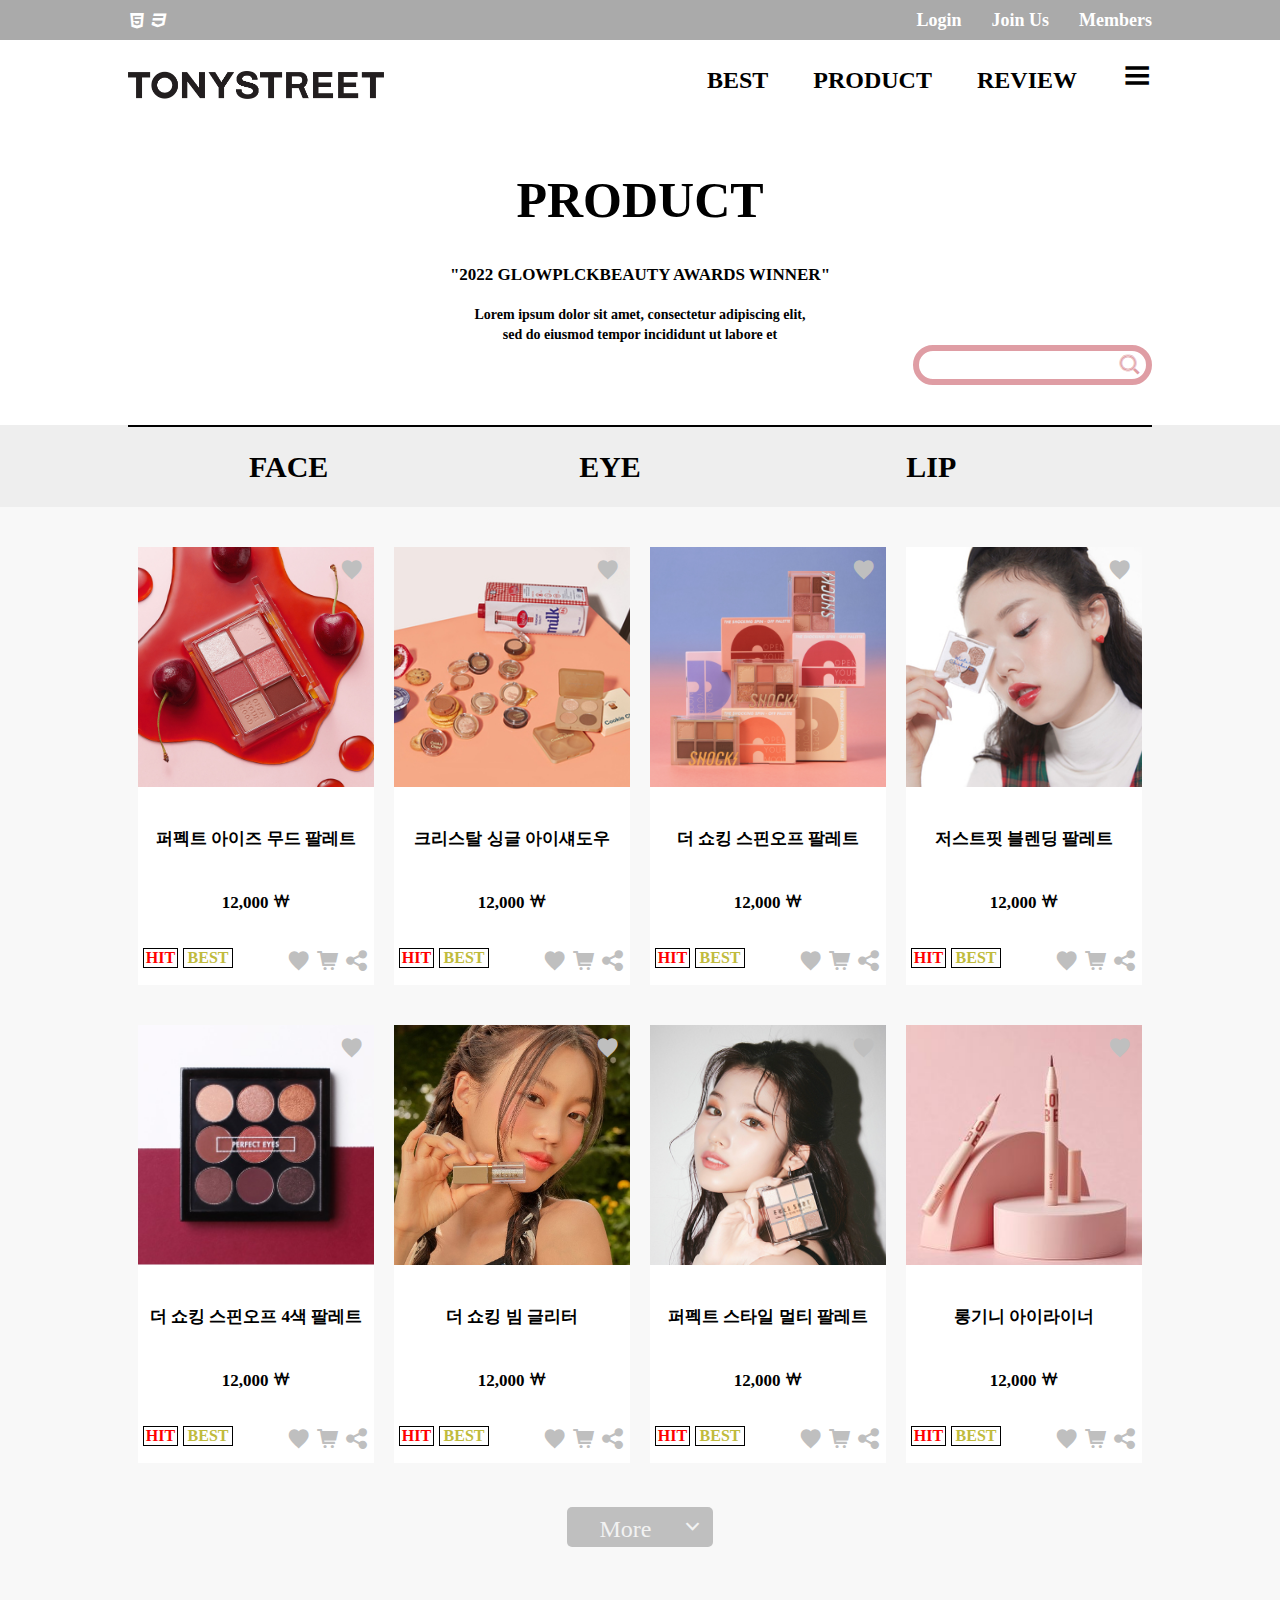
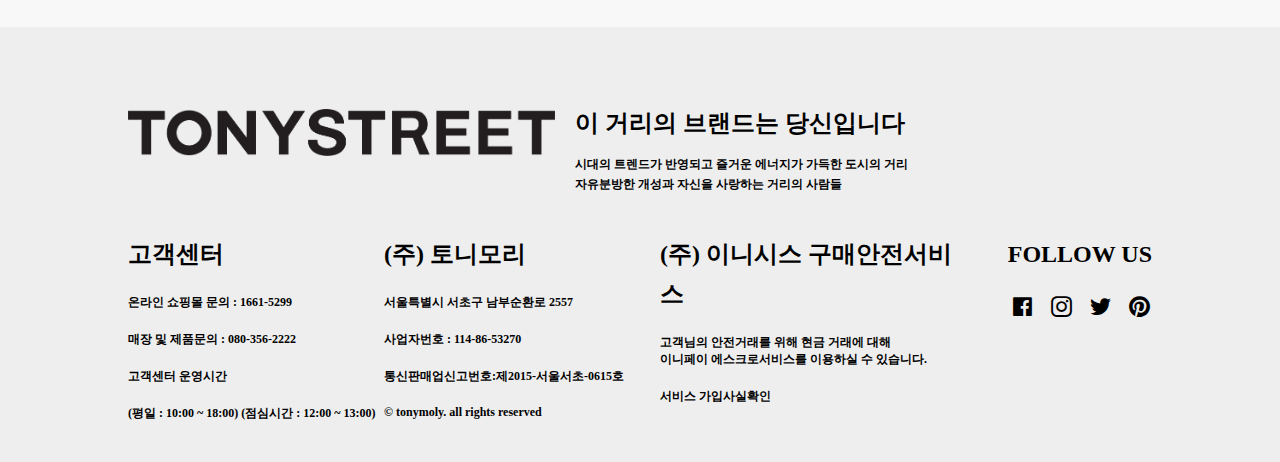
==== commit 01fa7397: "22-0609" ====
--- a/tonymoly_pc_sub01.html
+++ b/tonymoly_pc_sub01.html
@@ -4,7 +4,8 @@
     <meta charset="UTF-8">
     <meta http-equiv="X-UA-Compatible" content="IE=edge">
     <meta name="viewport" content="width=device-width, initial-scale=1.0">
-    <title>tonymoly_pc_sub01.html</title>
+    <title>TONYMOLY</title>
+    <link href="./images/main_img/pdf_logo01.png" rel="shortcut icon" type="image/x-icon">
     <link rel="stylesheet" href="./css/reset.css">
     <link rel="stylesheet" href="./css/xeicon.min.css">
     <link rel="stylesheet" href="./css/tonymoly_pc_sub01.css">
@@ -33,7 +34,7 @@
     <div class="hdrWrap">
         <div class="header">
             <div class="logo">
-                <a href="./tonymoly_pc_main.html"></a>
+                <a href="./index.html"></a>
             </div>
             <ul class="nav">
                 <li><a href="./tonymoly_pc_sub01.html">best</a></li>
--- a/css/tonymoly_pc_sub01.css
+++ b/css/tonymoly_pc_sub01.css
@@ -201,7 +201,7 @@
     font-size: 35px;
 }
 div.tabBoxWrap>div.tabBox>ul.tab>li{
-    width: calc(100% / 12 * 1.5);
+    width: calc(100% / 3 - 20px);
     float: left;
     line-height: 80px;
     font-size: 30px;
@@ -209,15 +209,6 @@
     text-transform: uppercase;
     text-align: center;
     cursor: pointer;
-}
-div.tabBoxWrap>div.tabBox>ul.tab>li:nth-child(1){
-    margin-left: 80px;
-}
-div.tabBoxWrap>div.tabBox>ul.tab>li:nth-child(2){
-    margin-left: 260px;
-}
-div.tabBoxWrap>div.tabBox>ul.tab>li:nth-child(3){
-    margin-left: 260px;
 }
 
 
@@ -324,6 +315,8 @@
 div.cntWrap>div.content>div.section>div.article>div.texts>h3{
     font-size: 17px;
     font-weight: 700;
+    height: 40px;
+    overflow: hidden;
 }
 div.cntWrap>div.content>div.section>div.article>div.texts>h5{
     margin-top: 25px;
--- a/css/tonymoly_tab_sub01.css
+++ b/css/tonymoly_tab_sub01.css
@@ -47,18 +47,6 @@
     width: 90%;
     max-width: 700px; 
 }
-div.tabBoxWrap>div.tabBox>ul.tab>li{
-    width: calc(100% / 8 * 1);
-}
-div.tabBoxWrap>div.tabBox>ul.tab>li:nth-child(1){
-    margin-left: 70px;
-}
-div.tabBoxWrap>div.tabBox>ul.tab>li:nth-child(2){
-    margin-left: 160px;
-}
-div.tabBoxWrap>div.tabBox>ul.tab>li:nth-child(3){
-    margin-left: 160px;
-}
 div.cntWrap>div.content>div.section div.article>div.texts>div.icon>div.iRight>i:hover{
     color: #000;
     animation-name: none;
@@ -73,7 +61,7 @@
     max-width: 700px; 
 }
 div.cntWrap>div.content>div.section{
-    height: 950px;
+    height: 960px;
     overflow: hidden;
 }
 div.cntWrap>div.content>div.section div.article{
@@ -81,6 +69,9 @@
 }
 div.cntWrap>div.content>div.section div.article>div.texts>div.icon{
     margin-top: 40px;
+}
+div.cntWrap>div.content>div.section>div.article>div.texts>h3{
+    overflow: inherit;
 }
 div.cntWrap>div.content>div.section>div.article:nth-child(3){
     margin-top: 40px;
--- a/css/tonymoly_mob_sub01.css
+++ b/css/tonymoly_mob_sub01.css
@@ -48,15 +48,6 @@
 div.tabBoxWrap>div.tabBox>ul.tab>li:hover{
     font-size: 20px;
 }
-div.tabBoxWrap>div.tabBox>ul.tab>li:nth-child(1){
-    margin-left: 0;
-}
-div.tabBoxWrap>div.tabBox>ul.tab>li:nth-child(2){
-    margin-left: 0;
-}
-div.tabBoxWrap>div.tabBox>ul.tab>li:nth-child(3){
-    margin-left: 0;
-}
 div.cntWrap>div.content>div.section div.article>div.texts>div.icon>div.iRight>i:hover{
     color: #000;
     animation-name: none;
@@ -76,6 +67,7 @@
 div.cntWrap>div.content>div.section div.article>div.texts>h3{
     font-size: 16px;
     line-height: 80px;
+    height: 80px;
 }
 div.cntWrap>div.content>div.section div.article>div.texts{
     padding-top: 20px;
